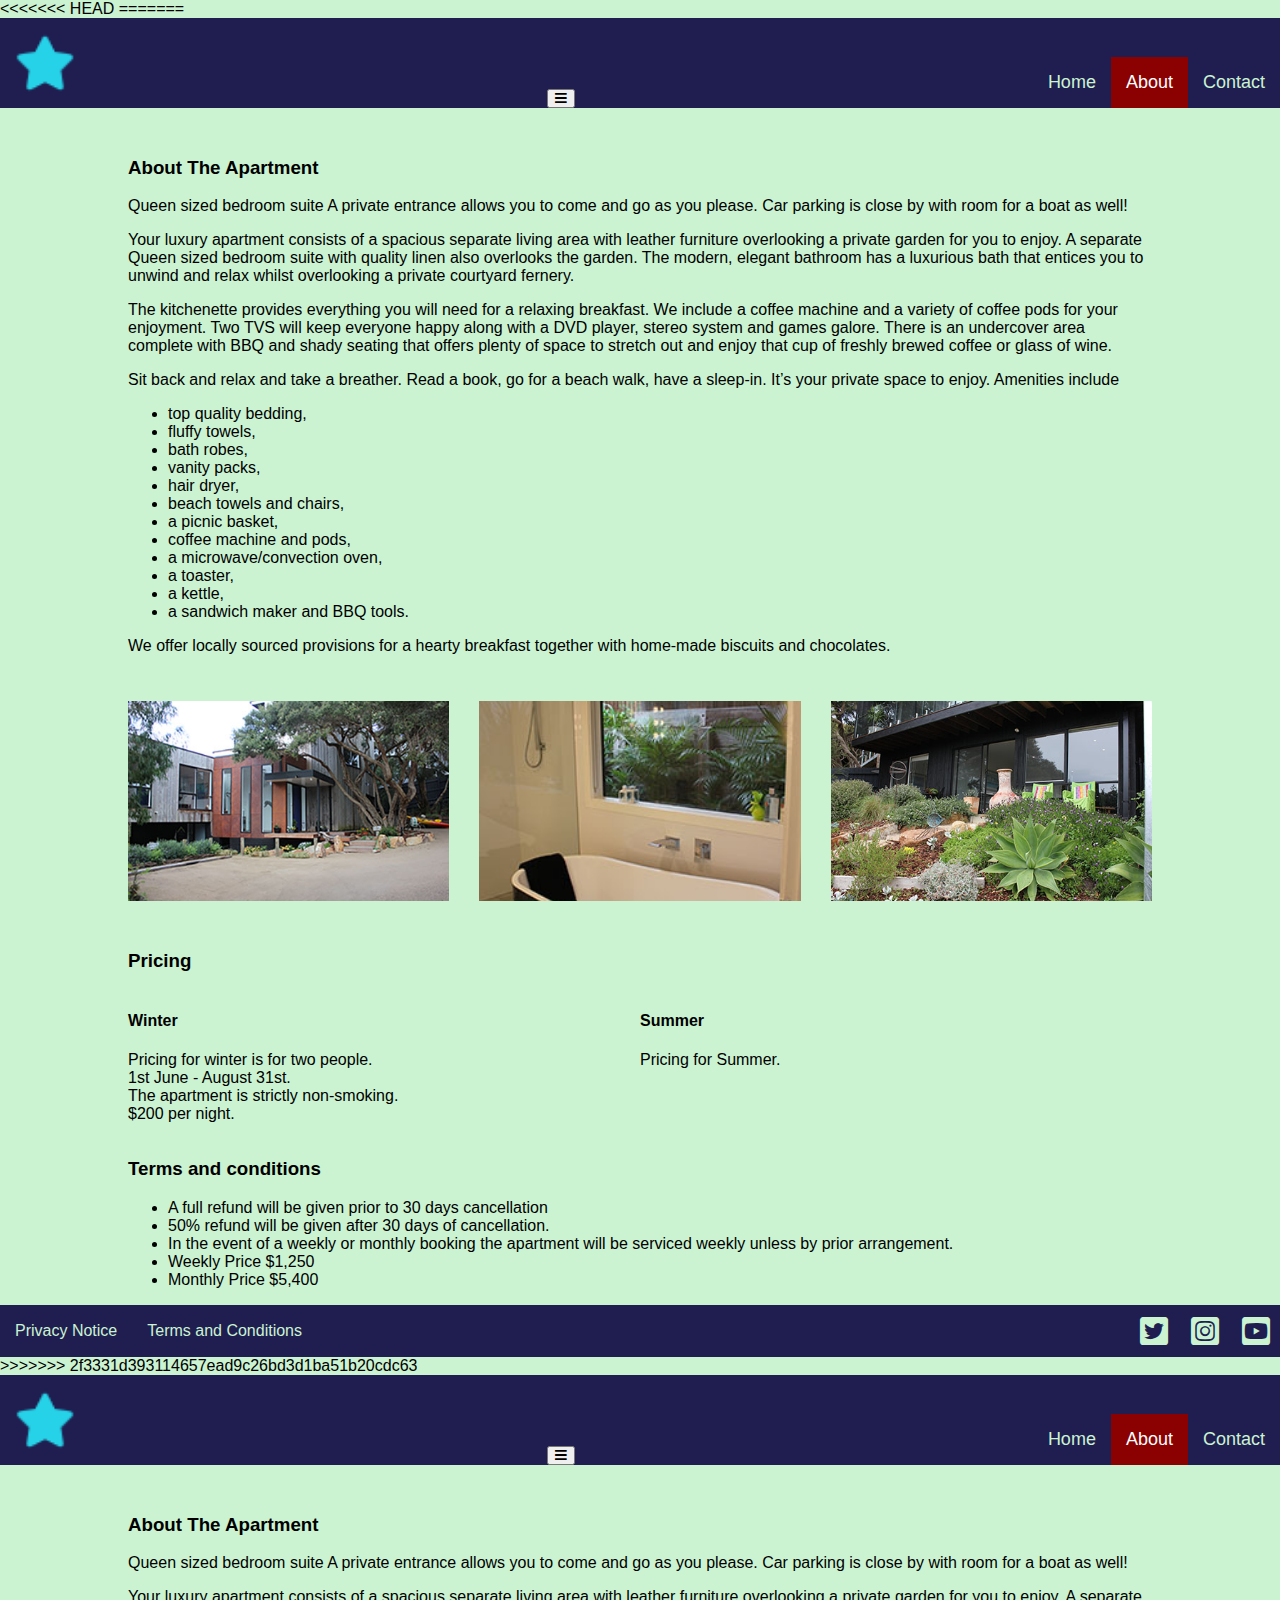
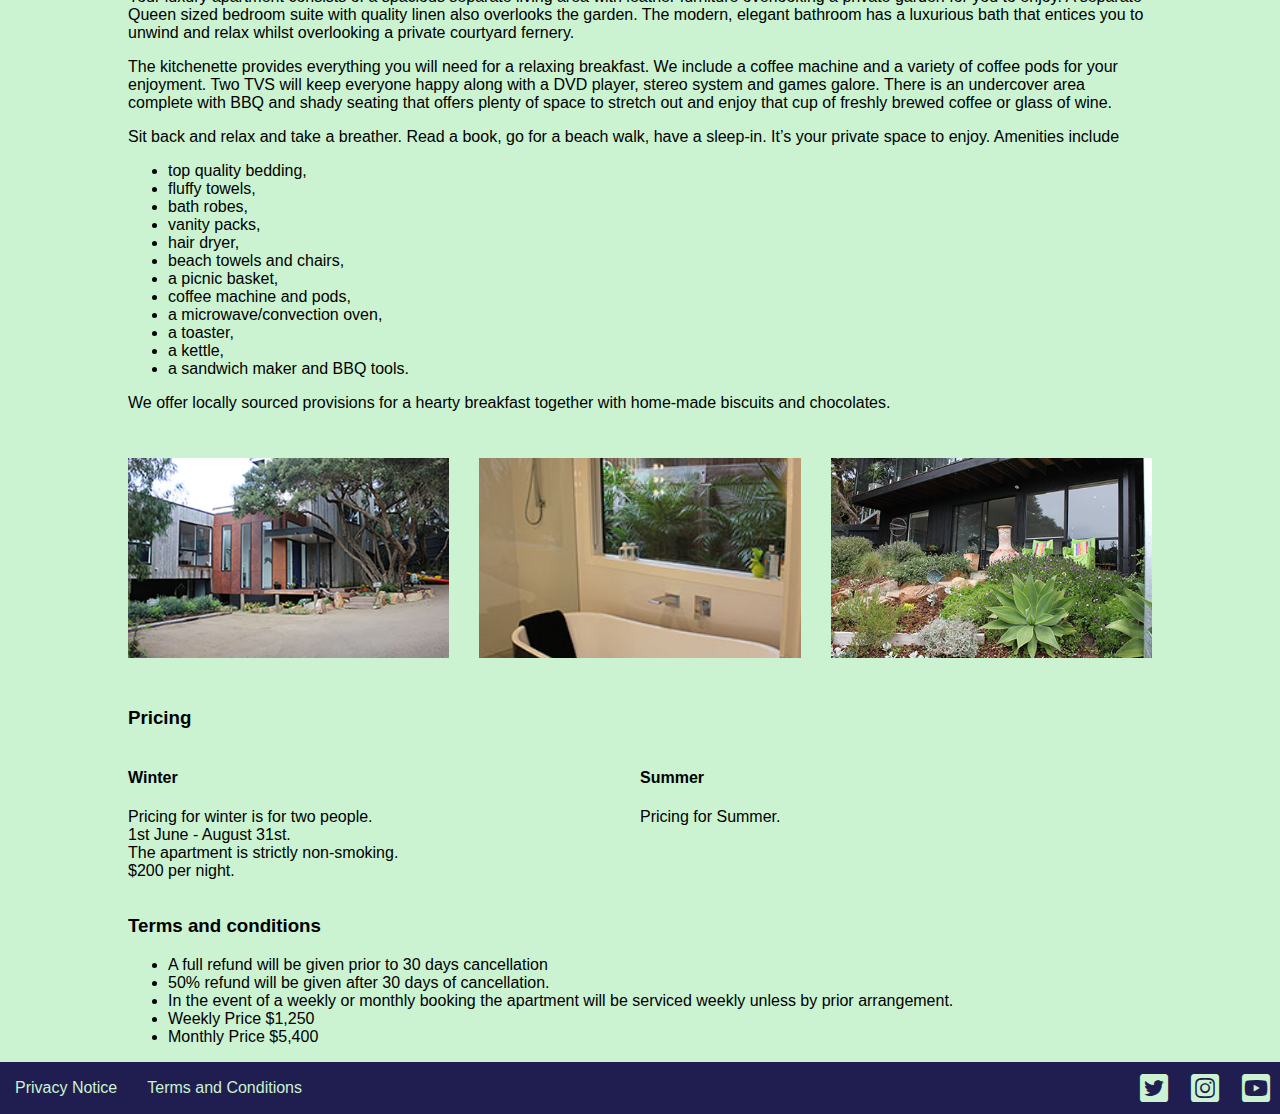
==== Testwebsite/about.html @ 52e6ed66 "Added Files" ====
<<<<<<< HEAD
=======

<!DOCTYPE html>
<html lang="en">
  <head>
    <title>About</title>
    <link rel="icon" href="star-solid.png">
    <link rel="stylesheet" href="styles.css">
    <link rel="stylesheet" href ="responsive.css">
    <link rel="stylesheet" href="https://cdnjs.cloudflare.com/ajax/libs/font-awesome/5.15.4/css/all.min.css" integrity="sha512-1ycn6IcaQQ40/MKBW2W4Rhis/DbILU74C1vSrLJxCq57o941Ym01SwNsOMqvEBFlcgUa6xLiPY/NS5R+E6ztJQ==" crossorigin="anonymous" referrerpolicy="no-referrer" />
    <meta name="viewport" content="width=device-width, initial-scale=1">
    <script src="script.js"></script>
  </head>
  <body>
    <header class="header">
      <a href="index.html">
        <img class="logo" src="images/star-solid.png">
      </a>
      <button type="button" class="nav-button">
        <i class="fas fa-bars"></i>
      </button>
      <nav class="navigation">
        <a href="index.html">Home</a>
        <a href="about.html"class="active">About</a>
        <a href="contact.html">Contact</a>
      </nav>
    </header>
    <main class="content">    
        <div class="container">
            <div class="about-apartment">
                <h3>About The Apartment</h3>
                <p>
                    Queen sized bedroom suite
                        A private entrance allows you to come and go as you please.
                        Car parking is close by with room for a boat as well!
                </p>
                    <p>
                        Your luxury apartment consists of a spacious separate living area with leather furniture overlooking a private garden for you to enjoy.
                        A separate Queen sized bedroom suite with quality linen also overlooks the garden. The modern, elegant bathroom has a luxurious bath that entices you to unwind and relax whilst overlooking a private courtyard fernery.
                    </p> 
                    The kitchenette provides everything you will need for a relaxing breakfast. We include a coffee machine and a variety of coffee pods for your enjoyment. Two TVS will keep everyone happy along with a DVD player, stereo system and games galore. 
                    There is an undercover area complete with BBQ and shady seating that offers plenty of space to stretch out and enjoy that cup of freshly brewed coffee or glass of wine.  
                
                 <p>Sit back and relax and take a breather. Read a book, go for a beach walk, have a sleep-in. It’s your private space to enjoy. 
                    Amenities include 
                    <ul>
                        <li>top quality bedding,</li>
                        <li>fluffy towels,</li>
                        <li>bath robes,</li>
                        <li>vanity packs,</li>
                        <li>hair dryer,</li>
                        <li>beach towels and chairs,</li>
                        <li>a picnic basket,</li>
                        <li>coffee machine and pods,</li>
                        <li>a microwave/convection oven,</li>
                        <li>a toaster,</li>
                        <li>a kettle,</li>
                        <li>a sandwich maker and BBQ tools.</li>
                    </ul>
                    We offer locally sourced provisions for a hearty breakfast together with home-made biscuits and chocolates.
                </p>
            </div>
            <div class="gallery">
              <img src="images/apartment_front.jpg">
              <img src="images/apartment_bath.jpg">
              <img src="images/apartment_garden.jpg">
            </div>
            <div class="pricing">
              <h3 class="section-heading">Pricing</h3>
              <div class="card">
                <h4>Winter</h4>
                <p>Pricing for winter is for two people.<br>
                  1st June - August 31st.<br>                                                                      
                  The apartment is strictly non-smoking.<br>
                  $200 per night.<br>
                  </p>
              </div>
              <div class='card'>
                <h4>Summer</h4>
                <p>Pricing for Summer.<br>
                </p>
              </div>
              <div class="terms">
                <h3> Terms and conditions</h3>
                <ul>
                  <li>A full refund will be given prior to 30 days cancellation</li>                                                                                                          
                  <li>50% refund will be given after 30 days of cancellation.</li>                                                                                                            
                  <li>In the event of a weekly or monthly booking the apartment will be serviced weekly unless by prior arrangement.</li>
                  <li>Weekly Price     $1,250</li> 
                  <li>Monthly Price $5,400</li>                                                                              
                </ul>
              </div>
            </div>
        </div>   
    </main>
    <footer class="footer">
      <nav class="footer-navigation">
        <a href="privacy.html">
          Privacy Notice
        </a>
        <a href="conditions.html">
          Terms and Conditions
        </a>
      </nav>
      <nav class="social">
        <a href="https://twitter.com/sorrento">
          <i class="fab fa-twitter-square"></i>
        </a>
        <a href="https://instagram.com/sorrento">
          <i class="fab fa-instagram-square"></i>
        </a>
        <a href="https://youtube.com/sorrento">
          <i class="fab fa-youtube-square"></i>
        </a>
      </nav>
    </footer>
  </body>
>>>>>>> 2f3331d393114657ead9c26bd3d1ba51b20cdc63
<!DOCTYPE html>
<html lang="en">
  <head>
    <title>About</title>
    <link rel="icon" href="star-solid.png">
    <link rel="stylesheet" href="styles.css">
    <link rel="stylesheet" href ="responsive.css">
    <link rel="stylesheet" href="https://cdnjs.cloudflare.com/ajax/libs/font-awesome/5.15.4/css/all.min.css" integrity="sha512-1ycn6IcaQQ40/MKBW2W4Rhis/DbILU74C1vSrLJxCq57o941Ym01SwNsOMqvEBFlcgUa6xLiPY/NS5R+E6ztJQ==" crossorigin="anonymous" referrerpolicy="no-referrer" />
    <meta name="viewport" content="width=device-width, initial-scale=1">
    <script src="script.js"></script>
  </head>
  <body>
    <header class="header">
      <a href="index.html">
        <img class="logo" src="images/star-solid.png">
      </a>
      <button type="button" class="nav-button">
        <i class="fas fa-bars"></i>
      </button>
      <nav class="navigation">
        <a href="index.html">Home</a>
        <a href="about.html"class="active">About</a>
        <a href="contact.html">Contact</a>
      </nav>
    </header>
    <main class="content">    
        <div class="container">
            <div class="about-apartment">
                <h3>About The Apartment</h3>
                <p>
                    Queen sized bedroom suite
                        A private entrance allows you to come and go as you please.
                        Car parking is close by with room for a boat as well!
                </p>
                    <p>
                        Your luxury apartment consists of a spacious separate living area with leather furniture overlooking a private garden for you to enjoy.
                        A separate Queen sized bedroom suite with quality linen also overlooks the garden. The modern, elegant bathroom has a luxurious bath that entices you to unwind and relax whilst overlooking a private courtyard fernery.
                    </p> 
                    The kitchenette provides everything you will need for a relaxing breakfast. We include a coffee machine and a variety of coffee pods for your enjoyment. Two TVS will keep everyone happy along with a DVD player, stereo system and games galore. 
                    There is an undercover area complete with BBQ and shady seating that offers plenty of space to stretch out and enjoy that cup of freshly brewed coffee or glass of wine.  
                
                 <p>Sit back and relax and take a breather. Read a book, go for a beach walk, have a sleep-in. It’s your private space to enjoy. 
                    Amenities include 
                    <ul>
                        <li>top quality bedding,</li>
                        <li>fluffy towels,</li>
                        <li>bath robes,</li>
                        <li>vanity packs,</li>
                        <li>hair dryer,</li>
                        <li>beach towels and chairs,</li>
                        <li>a picnic basket,</li>
                        <li>coffee machine and pods,</li>
                        <li>a microwave/convection oven,</li>
                        <li>a toaster,</li>
                        <li>a kettle,</li>
                        <li>a sandwich maker and BBQ tools.</li>
                    </ul>
                    We offer locally sourced provisions for a hearty breakfast together with home-made biscuits and chocolates.
                </p>
            </div>
            <div class="gallery">
              <img src="images/apartment_front.jpg">
              <img src="images/apartment_bath.jpg">
              <img src="images/apartment_garden.jpg">
            </div>
            <div class="pricing">
              <h3 class="section-heading">Pricing</h3>
              <div class="card">
                <h4>Winter</h4>
                <p>Pricing for winter is for two people.<br>
                  1st June - August 31st.<br>                                                                      
                  The apartment is strictly non-smoking.<br>
                  $200 per night.<br>
                  </p>
              </div>
              <div class='card'>
                <h4>Summer</h4>
                <p>Pricing for Summer.<br>
                </p>
              </div>
              <div class="terms">
                <h3> Terms and conditions</h3>
                <ul>
                  <li>A full refund will be given prior to 30 days cancellation</li>                                                                                                          
                  <li>50% refund will be given after 30 days of cancellation.</li>                                                                                                            
                  <li>In the event of a weekly or monthly booking the apartment will be serviced weekly unless by prior arrangement.</li>
                  <li>Weekly Price     $1,250</li> 
                  <li>Monthly Price $5,400</li>                                                                              
                </ul>
              </div>
            </div>
        </div>   
    </main>
    <footer class="footer">
      <nav class="footer-navigation">
        <a href="privacy.html">
          Privacy Notice
        </a>
        <a href="conditions.html">
          Terms and Conditions
        </a>
      </nav>
      <nav class="social">
        <a href="https://twitter.com/sorrento">
          <i class="fab fa-twitter-square"></i>
        </a>
        <a href="https://instagram.com/sorrento">
          <i class="fab fa-instagram-square"></i>
        </a>
        <a href="https://youtube.com/sorrento">
          <i class="fab fa-youtube-square"></i>
        </a>
      </nav>
    </footer>
  </body>
</html>
---- Testwebsite/styles.css ----
:root {
    /* CSS HEX */
  --independence: #525b76ff;
  --space-cadet: #201e50ff;
  --cadmium-orange: #f28f3bff;
  --lavender-blue: #b7c0eeff;
  --aero-blue: #cbf3d2ff;
<<<<<<< HEAD
=======
  --serif-font: 'PT Serif', serif;
  --sans-serif-font: 'Lato', sans-serif;
>>>>>>> 2f3331d393114657ead9c26bd3d1ba51b20cdc63
  }
   
  body {
    background-color: var(--aero-blue);
    margin:0;
    min-height: 100vh;
    display: grid;
    grid-template-rows: auto 1fr auto;
    font-family: Arial, Helvetica, sans-serif;
  }
   
  .header {
    background-color: var(--space-cadet);
    display: flex;
    flex-direction: row;
    justify-content: space-between;
    align-items: flex-end;
<<<<<<< HEAD
=======
    font-family: var(--sans-serif-font);
>>>>>>> 2f3331d393114657ead9c26bd3d1ba51b20cdc63
  }
  .navigation a {
    color: var(--aero-blue);
    padding: 15px;
    text-decoration: none;
    font-size: 18px;
  }
  .navigation a.active{
    color: white;
    background-color: darkred;
  }
  .navigation {
    display: flex;
    flex-direction: row;
    
  }
  .logo {
    width: 60px;
    padding: 15px;
  }
   
  .footer {
    background-color: var(--space-cadet);
    display: flex;
    flex-direction: row;
    justify-content: space-between;
    align-items: center;
  }
  .footer-navigation {
    display: flex;
    flex-direction: row;
  }
  .footer-navigation a {
    color: var(--aero-blue);
    padding: 15px;
    text-decoration: none;
  }
  .social {
    display:flex;
    flex-direction: row;
    min-width: 150px;
    justify-content: space-between; 
  }
.social a {
    color: var(--aero-blue);
    font-size: 32px;
    display: block;
    padding: 10px;
}
.front-banner {
    background-image: url(images/silvio-kundt-pOZGBVICxDc-unsplash.jpg);
    min-height: 50vh;
    background-size: cover;
    background-position: center;
    display:flex;
    flex-direction: column;
    align-items: center;
    justify-content: center;
}
.banner-content {
    display: flex;
    flex-direction: column;
    align-items: center;
    justify-content: center;
}

.banner-content h1 {
    color: var(--cadmium-orange);
}
.banner-content a {
    background-color: cadetblue;
    font-size: 20px;
    padding: 10px;
    border: 1px solid var(--independence);
    border-radius: 30px;
    min-width: 200px;
    display: block;
    text-align: center;
}
.container {
  max-width: 1024px;
  /* background-color: crimson; */
  margin-top: 30px;
  margin-left: auto;
  margin-right: auto;
  display: grid;
  grid-template-columns: 1fr 1fr;
  grid-gap: 30px;
}
.video {
  grid-column: span 2;
  aspect-ratio: 16/9 ;
  background-color: cyan;
}
.video iframe {
  width:  100%;
  height: 100%;
  display: block;
}
.card img {
  max-width: 100%;
}
.card button{
  background-color: var(--lavender-blue);
  border: solid 1px var(--independence);
  padding: 10px;
}
.map {
  grid-column: span 2;
  aspect-ratio: 16/9 ;

}
.map iframe {
  width: 100%;
  height: 100%;
}
.contact{
  grid-column: span 2;

}
.contact-form{
  max-width: 400px;
  margin: 30px auto;
  display:grid;
  grid-template-columns: 1fr 1fr;
  grid-column-gap: 30px;
  grid-row-gap: 15px
}
.contact-form label{
  display: block;
  grid-column: span 2;
 }
 .contact-form input{
   display: block;
   grid-column: span 2;
   border: 1px solid var(--aero-blue);
   font-size: 14px;
   padding:10px;
   border-radius: 4px;

 }
 .contact-form textarea{
   display: block;
   grid-column: span 2;
 }
 .date label{
   width: 100%;
 }
 .date input {
   width: 100%;
   display: block;
   box-sizing: border-box;
 }
 .buttons {
   grid-column: span 2;
   justify-content: space-between;
   display: flex;
 }
 .buttons button .button{
   font-size: 16px;
   padding: 10px;
   width: 14cha;
   border-radius: 4px;
   background-color: var(--space-cadet);
   color: white;
   border: 1px solid var(--independence);
 }
 .about-apartment {
   grid-column: span 2;
 }
 .getting-there{
   grid-column: span 2;
 }
 .phone {
   background-color: var(--space-cadet);
   color: white;
   text-decoration: none;
   display: inline-block;
   padding: 5px;
   border-radius: 4px;
 }
 .pricing{
   display: grid;
   grid-template-columns: 1fr 1fr;
   grid-column: span 2;
 }
 .section-heading{
   grid-column: span 2;
 }
 .terms {
   grid-column: span 2;
 }
 .gallery {
  display: grid;
  grid-template-columns: 1fr 1fr 1fr;
  grid-gap: 30px;
  grid-column: span 2;
}
.gallery img {
  width: 100%;
  object-fit: cover;
  height: 200px;
  object-position: center;
}
.navigation.open {
  max-height: 50vh;
<<<<<<< HEAD
=======
}

/* slideshow */

.slideshow{
  min-width: 100vw;

}
.slide > img {
  width: 100vw;
  height: 70vh;
  object-fit: cover;
  object-position: center;
=======
:root {
    /* CSS HEX */
  --independence: #525b76ff;
  --space-cadet: #201e50ff;
  --cadmium-orange: #f28f3bff;
  --lavender-blue: #b7c0eeff;
  --aero-blue: #cbf3d2ff;
  --serif-font: 'PT Serif', serif;
  --sans-serif-font: 'Lato', sans-serif;
  }
   
  body {
    background-color: var(--aero-blue);
    margin:0;
    min-height: 100vh;
    display: grid;
    grid-template-rows: auto 1fr auto;
    font-family: Arial, Helvetica, sans-serif;
  }
   
  .header {
    background-color: var(--space-cadet);
    display: flex;
    flex-direction: row;
    justify-content: space-between;
    align-items: flex-end;
    font-family: var(--sans-serif-font);
  }
  .navigation a {
    color: var(--aero-blue);
    padding: 15px;
    text-decoration: none;
    font-size: 18px;
  }
  .navigation a.active{
    color: white;
    background-color: darkred;
  }
  .navigation {
    display: flex;
    flex-direction: row;
    
  }
  .logo {
    width: 60px;
    padding: 15px;
  }
   
  .footer {
    background-color: var(--space-cadet);
    display: flex;
    flex-direction: row;
    justify-content: space-between;
    align-items: center;
  }
  .footer-navigation {
    display: flex;
    flex-direction: row;
  }
  .footer-navigation a {
    color: var(--aero-blue);
    padding: 15px;
    text-decoration: none;
  }
  .social {
    display:flex;
    flex-direction: row;
    min-width: 150px;
    justify-content: space-between; 
  }
.social a {
    color: var(--aero-blue);
    font-size: 32px;
    display: block;
    padding: 10px;
}
.front-banner {
    background-image: url(images/silvio-kundt-pOZGBVICxDc-unsplash.jpg);
    min-height: 50vh;
    background-size: cover;
    background-position: center;
    display:flex;
    flex-direction: column;
    align-items: center;
    justify-content: center;
}
.banner-content {
    display: flex;
    flex-direction: column;
    align-items: center;
    justify-content: center;
}

.banner-content h1 {
    color: var(--cadmium-orange);
}
.banner-content a {
    background-color: cadetblue;
    font-size: 20px;
    padding: 10px;
    border: 1px solid var(--independence);
    border-radius: 30px;
    min-width: 200px;
    display: block;
    text-align: center;
}
.container {
  max-width: 1024px;
  /* background-color: crimson; */
  margin-top: 30px;
  margin-left: auto;
  margin-right: auto;
  display: grid;
  grid-template-columns: 1fr 1fr;
  grid-gap: 30px;
}
.video {
  grid-column: span 2;
  aspect-ratio: 16/9 ;
  background-color: cyan;
}
.video iframe {
  width:  100%;
  height: 100%;
  display: block;
}
.card img {
  max-width: 100%;
}
.card button{
  background-color: var(--lavender-blue);
  border: solid 1px var(--independence);
  padding: 10px;
}
.map {
  grid-column: span 2;
  aspect-ratio: 16/9 ;

}
.map iframe {
  width: 100%;
  height: 100%;
}
.contact{
  grid-column: span 2;

}
.contact-form{
  max-width: 400px;
  margin: 30px auto;
  display:grid;
  grid-template-columns: 1fr 1fr;
  grid-column-gap: 30px;
  grid-row-gap: 15px
}
.contact-form label{
  display: block;
  grid-column: span 2;
 }
 .contact-form input{
   display: block;
   grid-column: span 2;
   border: 1px solid var(--aero-blue);
   font-size: 14px;
   padding:10px;
   border-radius: 4px;

 }
 .contact-form textarea{
   display: block;
   grid-column: span 2;
 }
 .date label{
   width: 100%;
 }
 .date input {
   width: 100%;
   display: block;
   box-sizing: border-box;
 }
 .buttons {
   grid-column: span 2;
   justify-content: space-between;
   display: flex;
 }
 .buttons button .button{
   font-size: 16px;
   padding: 10px;
   width: 14cha;
   border-radius: 4px;
   background-color: var(--space-cadet);
   color: white;
   border: 1px solid var(--independence);
 }
 .about-apartment {
   grid-column: span 2;
 }
 .getting-there{
   grid-column: span 2;
 }
 .phone {
   background-color: var(--space-cadet);
   color: white;
   text-decoration: none;
   display: inline-block;
   padding: 5px;
   border-radius: 4px;
 }
 .pricing{
   display: grid;
   grid-template-columns: 1fr 1fr;
   grid-column: span 2;
 }
 .section-heading{
   grid-column: span 2;
 }
 .terms {
   grid-column: span 2;
 }
 .gallery {
  display: grid;
  grid-template-columns: 1fr 1fr 1fr;
  grid-gap: 30px;
  grid-column: span 2;
}
.gallery img {
  width: 100%;
  object-fit: cover;
  height: 200px;
  object-position: center;
}
.navigation.open {
  max-height: 50vh;
}

/* slideshow */

.slideshow{
  min-width: 100vw;

}
.slide > img {
  width: 100vw;
  height: 70vh;
  object-fit: cover;
  object-position: center;
>>>>>>> 2f3331d393114657ead9c26bd3d1ba51b20cdc63
}
---- Testwebsite/responsive.css ----
@media screen and (max-width: 480px){
    .header{
        flex-direction: column;
        align-items: center;
    }
    .navigation {
        flex-direction: column;
        min-width: 100%;
        max-height: 0;
        overflow: hidden;
    }
    .navigation a {
        min-width: 100%;
        border-top: 1px solid var(--aero-blue);
    }
<<<<<<< HEAD
=======
    .navigation.open {
        max-height: 50vh;
      }
      .nav-button {
        display: block;
      }
>>>>>>> 2f3331d393114657ead9c26bd3d1ba51b20cdc63
    .front-banner{
        min-height: auto;
        aspect-ratio: 1/1;
    }
    .banner-content h1{
        font-size: 22px;
    }
    .banner-content a {
        font-size: 16px;
        width: 0 10px;
    }
    .container {
        grid-template-columns: 1fr ;
        padding: 0 10px;
    }
    .video {
        grid-column: span 1;
    }
    /* Footer */
    footer {
        flex-direction: column-reverse;
        padding: 30px;
    }
    /* About page overide */
    .gallery {
        grid-template-columns: 1fr;
        grid-column: span 1;
    }
    .gallery img {
        height: auto;
        aspect-ratio: 3/2;
        grid-gap: 15px;
    }
    .pricing {
        grid-template-columns: 1fr;
        grid-column: span 1;
    }
    .terms {
        grid-column: span 1;
    }
    .section-heading {
        grid-column: span 1 ;
    }
    /* contact page */
    .map {
        grid-column: span 1;
        aspect-ratio: 1/1;
    }
    .getting-there {
        grid-column: span 1;
    }
    .contact {
        grid-column: span 1;
    }
    .contact-form{
        max-width: 100%;
        grid-template-columns: 1fr;
        padding: 0 10px;
    }
    .contact-form label, .contact-form input, .contact-form textarea {
        grid-column: span 1;
    }
    .contact-form .buttons{
        grid-column: span 1;
    }
<<<<<<< HEAD
}
=======
    /* Slideshow */

    .slide img {
        height: 50vh;
    }
}

=======
@media screen and (max-width: 480px){
    .header{
        flex-direction: column;
        align-items: center;
    }
    .navigation {
        flex-direction: column;
        min-width: 100%;
        max-height: 0;
        overflow: hidden;
    }
    .navigation a {
        min-width: 100%;
        border-top: 1px solid var(--aero-blue);
    }
    .navigation.open {
        max-height: 50vh;
      }
      .nav-button {
        display: block;
      }
    .front-banner{
        min-height: auto;
        aspect-ratio: 1/1;
    }
    .banner-content h1{
        font-size: 22px;
    }
    .banner-content a {
        font-size: 16px;
        width: 0 10px;
    }
    .container {
        grid-template-columns: 1fr ;
        padding: 0 10px;
    }
    .video {
        grid-column: span 1;
    }
    /* Footer */
    footer {
        flex-direction: column-reverse;
        padding: 30px;
    }
    /* About page overide */
    .gallery {
        grid-template-columns: 1fr;
        grid-column: span 1;
    }
    .gallery img {
        height: auto;
        aspect-ratio: 3/2;
        grid-gap: 15px;
    }
    .pricing {
        grid-template-columns: 1fr;
        grid-column: span 1;
    }
    .terms {
        grid-column: span 1;
    }
    .section-heading {
        grid-column: span 1 ;
    }
    /* contact page */
    .map {
        grid-column: span 1;
        aspect-ratio: 1/1;
    }
    .getting-there {
        grid-column: span 1;
    }
    .contact {
        grid-column: span 1;
    }
    .contact-form{
        max-width: 100%;
        grid-template-columns: 1fr;
        padding: 0 10px;
    }
    .contact-form label, .contact-form input, .contact-form textarea {
        grid-column: span 1;
    }
    .contact-form .buttons{
        grid-column: span 1;
    }
    /* Slideshow */

    .slide img {
        height: 50vh;
    }
}
>>>>>>> 2f3331d393114657ead9c26bd3d1ba51b20cdc63
---- Testwebsite/styles.css ----
:root {
    /* CSS HEX */
  --independence: #525b76ff;
  --space-cadet: #201e50ff;
  --cadmium-orange: #f28f3bff;
  --lavender-blue: #b7c0eeff;
  --aero-blue: #cbf3d2ff;
<<<<<<< HEAD
=======
  --serif-font: 'PT Serif', serif;
  --sans-serif-font: 'Lato', sans-serif;
>>>>>>> 2f3331d393114657ead9c26bd3d1ba51b20cdc63
  }
   
  body {
    background-color: var(--aero-blue);
    margin:0;
    min-height: 100vh;
    display: grid;
    grid-template-rows: auto 1fr auto;
    font-family: Arial, Helvetica, sans-serif;
  }
   
  .header {
    background-color: var(--space-cadet);
    display: flex;
    flex-direction: row;
    justify-content: space-between;
    align-items: flex-end;
<<<<<<< HEAD
=======
    font-family: var(--sans-serif-font);
>>>>>>> 2f3331d393114657ead9c26bd3d1ba51b20cdc63
  }
  .navigation a {
    color: var(--aero-blue);
    padding: 15px;
    text-decoration: none;
    font-size: 18px;
  }
  .navigation a.active{
    color: white;
    background-color: darkred;
  }
  .navigation {
    display: flex;
    flex-direction: row;
    
  }
  .logo {
    width: 60px;
    padding: 15px;
  }
   
  .footer {
    background-color: var(--space-cadet);
    display: flex;
    flex-direction: row;
    justify-content: space-between;
    align-items: center;
  }
  .footer-navigation {
    display: flex;
    flex-direction: row;
  }
  .footer-navigation a {
    color: var(--aero-blue);
    padding: 15px;
    text-decoration: none;
  }
  .social {
    display:flex;
    flex-direction: row;
    min-width: 150px;
    justify-content: space-between; 
  }
.social a {
    color: var(--aero-blue);
    font-size: 32px;
    display: block;
    padding: 10px;
}
.front-banner {
    background-image: url(images/silvio-kundt-pOZGBVICxDc-unsplash.jpg);
    min-height: 50vh;
    background-size: cover;
    background-position: center;
    display:flex;
    flex-direction: column;
    align-items: center;
    justify-content: center;
}
.banner-content {
    display: flex;
    flex-direction: column;
    align-items: center;
    justify-content: center;
}

.banner-content h1 {
    color: var(--cadmium-orange);
}
.banner-content a {
    background-color: cadetblue;
    font-size: 20px;
    padding: 10px;
    border: 1px solid var(--independence);
    border-radius: 30px;
    min-width: 200px;
    display: block;
    text-align: center;
}
.container {
  max-width: 1024px;
  /* background-color: crimson; */
  margin-top: 30px;
  margin-left: auto;
  margin-right: auto;
  display: grid;
  grid-template-columns: 1fr 1fr;
  grid-gap: 30px;
}
.video {
  grid-column: span 2;
  aspect-ratio: 16/9 ;
  background-color: cyan;
}
.video iframe {
  width:  100%;
  height: 100%;
  display: block;
}
.card img {
  max-width: 100%;
}
.card button{
  background-color: var(--lavender-blue);
  border: solid 1px var(--independence);
  padding: 10px;
}
.map {
  grid-column: span 2;
  aspect-ratio: 16/9 ;

}
.map iframe {
  width: 100%;
  height: 100%;
}
.contact{
  grid-column: span 2;

}
.contact-form{
  max-width: 400px;
  margin: 30px auto;
  display:grid;
  grid-template-columns: 1fr 1fr;
  grid-column-gap: 30px;
  grid-row-gap: 15px
}
.contact-form label{
  display: block;
  grid-column: span 2;
 }
 .contact-form input{
   display: block;
   grid-column: span 2;
   border: 1px solid var(--aero-blue);
   font-size: 14px;
   padding:10px;
   border-radius: 4px;

 }
 .contact-form textarea{
   display: block;
   grid-column: span 2;
 }
 .date label{
   width: 100%;
 }
 .date input {
   width: 100%;
   display: block;
   box-sizing: border-box;
 }
 .buttons {
   grid-column: span 2;
   justify-content: space-between;
   display: flex;
 }
 .buttons button .button{
   font-size: 16px;
   padding: 10px;
   width: 14cha;
   border-radius: 4px;
   background-color: var(--space-cadet);
   color: white;
   border: 1px solid var(--independence);
 }
 .about-apartment {
   grid-column: span 2;
 }
 .getting-there{
   grid-column: span 2;
 }
 .phone {
   background-color: var(--space-cadet);
   color: white;
   text-decoration: none;
   display: inline-block;
   padding: 5px;
   border-radius: 4px;
 }
 .pricing{
   display: grid;
   grid-template-columns: 1fr 1fr;
   grid-column: span 2;
 }
 .section-heading{
   grid-column: span 2;
 }
 .terms {
   grid-column: span 2;
 }
 .gallery {
  display: grid;
  grid-template-columns: 1fr 1fr 1fr;
  grid-gap: 30px;
  grid-column: span 2;
}
.gallery img {
  width: 100%;
  object-fit: cover;
  height: 200px;
  object-position: center;
}
.navigation.open {
  max-height: 50vh;
<<<<<<< HEAD
=======
}

/* slideshow */

.slideshow{
  min-width: 100vw;

}
.slide > img {
  width: 100vw;
  height: 70vh;
  object-fit: cover;
  object-position: center;
=======
:root {
    /* CSS HEX */
  --independence: #525b76ff;
  --space-cadet: #201e50ff;
  --cadmium-orange: #f28f3bff;
  --lavender-blue: #b7c0eeff;
  --aero-blue: #cbf3d2ff;
  --serif-font: 'PT Serif', serif;
  --sans-serif-font: 'Lato', sans-serif;
  }
   
  body {
    background-color: var(--aero-blue);
    margin:0;
    min-height: 100vh;
    display: grid;
    grid-template-rows: auto 1fr auto;
    font-family: Arial, Helvetica, sans-serif;
  }
   
  .header {
    background-color: var(--space-cadet);
    display: flex;
    flex-direction: row;
    justify-content: space-between;
    align-items: flex-end;
    font-family: var(--sans-serif-font);
  }
  .navigation a {
    color: var(--aero-blue);
    padding: 15px;
    text-decoration: none;
    font-size: 18px;
  }
  .navigation a.active{
    color: white;
    background-color: darkred;
  }
  .navigation {
    display: flex;
    flex-direction: row;
    
  }
  .logo {
    width: 60px;
    padding: 15px;
  }
   
  .footer {
    background-color: var(--space-cadet);
    display: flex;
    flex-direction: row;
    justify-content: space-between;
    align-items: center;
  }
  .footer-navigation {
    display: flex;
    flex-direction: row;
  }
  .footer-navigation a {
    color: var(--aero-blue);
    padding: 15px;
    text-decoration: none;
  }
  .social {
    display:flex;
    flex-direction: row;
    min-width: 150px;
    justify-content: space-between; 
  }
.social a {
    color: var(--aero-blue);
    font-size: 32px;
    display: block;
    padding: 10px;
}
.front-banner {
    background-image: url(images/silvio-kundt-pOZGBVICxDc-unsplash.jpg);
    min-height: 50vh;
    background-size: cover;
    background-position: center;
    display:flex;
    flex-direction: column;
    align-items: center;
    justify-content: center;
}
.banner-content {
    display: flex;
    flex-direction: column;
    align-items: center;
    justify-content: center;
}

.banner-content h1 {
    color: var(--cadmium-orange);
}
.banner-content a {
    background-color: cadetblue;
    font-size: 20px;
    padding: 10px;
    border: 1px solid var(--independence);
    border-radius: 30px;
    min-width: 200px;
    display: block;
    text-align: center;
}
.container {
  max-width: 1024px;
  /* background-color: crimson; */
  margin-top: 30px;
  margin-left: auto;
  margin-right: auto;
  display: grid;
  grid-template-columns: 1fr 1fr;
  grid-gap: 30px;
}
.video {
  grid-column: span 2;
  aspect-ratio: 16/9 ;
  background-color: cyan;
}
.video iframe {
  width:  100%;
  height: 100%;
  display: block;
}
.card img {
  max-width: 100%;
}
.card button{
  background-color: var(--lavender-blue);
  border: solid 1px var(--independence);
  padding: 10px;
}
.map {
  grid-column: span 2;
  aspect-ratio: 16/9 ;

}
.map iframe {
  width: 100%;
  height: 100%;
}
.contact{
  grid-column: span 2;

}
.contact-form{
  max-width: 400px;
  margin: 30px auto;
  display:grid;
  grid-template-columns: 1fr 1fr;
  grid-column-gap: 30px;
  grid-row-gap: 15px
}
.contact-form label{
  display: block;
  grid-column: span 2;
 }
 .contact-form input{
   display: block;
   grid-column: span 2;
   border: 1px solid var(--aero-blue);
   font-size: 14px;
   padding:10px;
   border-radius: 4px;

 }
 .contact-form textarea{
   display: block;
   grid-column: span 2;
 }
 .date label{
   width: 100%;
 }
 .date input {
   width: 100%;
   display: block;
   box-sizing: border-box;
 }
 .buttons {
   grid-column: span 2;
   justify-content: space-between;
   display: flex;
 }
 .buttons button .button{
   font-size: 16px;
   padding: 10px;
   width: 14cha;
   border-radius: 4px;
   background-color: var(--space-cadet);
   color: white;
   border: 1px solid var(--independence);
 }
 .about-apartment {
   grid-column: span 2;
 }
 .getting-there{
   grid-column: span 2;
 }
 .phone {
   background-color: var(--space-cadet);
   color: white;
   text-decoration: none;
   display: inline-block;
   padding: 5px;
   border-radius: 4px;
 }
 .pricing{
   display: grid;
   grid-template-columns: 1fr 1fr;
   grid-column: span 2;
 }
 .section-heading{
   grid-column: span 2;
 }
 .terms {
   grid-column: span 2;
 }
 .gallery {
  display: grid;
  grid-template-columns: 1fr 1fr 1fr;
  grid-gap: 30px;
  grid-column: span 2;
}
.gallery img {
  width: 100%;
  object-fit: cover;
  height: 200px;
  object-position: center;
}
.navigation.open {
  max-height: 50vh;
}

/* slideshow */

.slideshow{
  min-width: 100vw;

}
.slide > img {
  width: 100vw;
  height: 70vh;
  object-fit: cover;
  object-position: center;
>>>>>>> 2f3331d393114657ead9c26bd3d1ba51b20cdc63
}
---- Testwebsite/responsive.css ----
@media screen and (max-width: 480px){
    .header{
        flex-direction: column;
        align-items: center;
    }
    .navigation {
        flex-direction: column;
        min-width: 100%;
        max-height: 0;
        overflow: hidden;
    }
    .navigation a {
        min-width: 100%;
        border-top: 1px solid var(--aero-blue);
    }
<<<<<<< HEAD
=======
    .navigation.open {
        max-height: 50vh;
      }
      .nav-button {
        display: block;
      }
>>>>>>> 2f3331d393114657ead9c26bd3d1ba51b20cdc63
    .front-banner{
        min-height: auto;
        aspect-ratio: 1/1;
    }
    .banner-content h1{
        font-size: 22px;
    }
    .banner-content a {
        font-size: 16px;
        width: 0 10px;
    }
    .container {
        grid-template-columns: 1fr ;
        padding: 0 10px;
    }
    .video {
        grid-column: span 1;
    }
    /* Footer */
    footer {
        flex-direction: column-reverse;
        padding: 30px;
    }
    /* About page overide */
    .gallery {
        grid-template-columns: 1fr;
        grid-column: span 1;
    }
    .gallery img {
        height: auto;
        aspect-ratio: 3/2;
        grid-gap: 15px;
    }
    .pricing {
        grid-template-columns: 1fr;
        grid-column: span 1;
    }
    .terms {
        grid-column: span 1;
    }
    .section-heading {
        grid-column: span 1 ;
    }
    /* contact page */
    .map {
        grid-column: span 1;
        aspect-ratio: 1/1;
    }
    .getting-there {
        grid-column: span 1;
    }
    .contact {
        grid-column: span 1;
    }
    .contact-form{
        max-width: 100%;
        grid-template-columns: 1fr;
        padding: 0 10px;
    }
    .contact-form label, .contact-form input, .contact-form textarea {
        grid-column: span 1;
    }
    .contact-form .buttons{
        grid-column: span 1;
    }
<<<<<<< HEAD
}
=======
    /* Slideshow */

    .slide img {
        height: 50vh;
    }
}

=======
@media screen and (max-width: 480px){
    .header{
        flex-direction: column;
        align-items: center;
    }
    .navigation {
        flex-direction: column;
        min-width: 100%;
        max-height: 0;
        overflow: hidden;
    }
    .navigation a {
        min-width: 100%;
        border-top: 1px solid var(--aero-blue);
    }
    .navigation.open {
        max-height: 50vh;
      }
      .nav-button {
        display: block;
      }
    .front-banner{
        min-height: auto;
        aspect-ratio: 1/1;
    }
    .banner-content h1{
        font-size: 22px;
    }
    .banner-content a {
        font-size: 16px;
        width: 0 10px;
    }
    .container {
        grid-template-columns: 1fr ;
        padding: 0 10px;
    }
    .video {
        grid-column: span 1;
    }
    /* Footer */
    footer {
        flex-direction: column-reverse;
        padding: 30px;
    }
    /* About page overide */
    .gallery {
        grid-template-columns: 1fr;
        grid-column: span 1;
    }
    .gallery img {
        height: auto;
        aspect-ratio: 3/2;
        grid-gap: 15px;
    }
    .pricing {
        grid-template-columns: 1fr;
        grid-column: span 1;
    }
    .terms {
        grid-column: span 1;
    }
    .section-heading {
        grid-column: span 1 ;
    }
    /* contact page */
    .map {
        grid-column: span 1;
        aspect-ratio: 1/1;
    }
    .getting-there {
        grid-column: span 1;
    }
    .contact {
        grid-column: span 1;
    }
    .contact-form{
        max-width: 100%;
        grid-template-columns: 1fr;
        padding: 0 10px;
    }
    .contact-form label, .contact-form input, .contact-form textarea {
        grid-column: span 1;
    }
    .contact-form .buttons{
        grid-column: span 1;
    }
    /* Slideshow */

    .slide img {
        height: 50vh;
    }
}
>>>>>>> 2f3331d393114657ead9c26bd3d1ba51b20cdc63
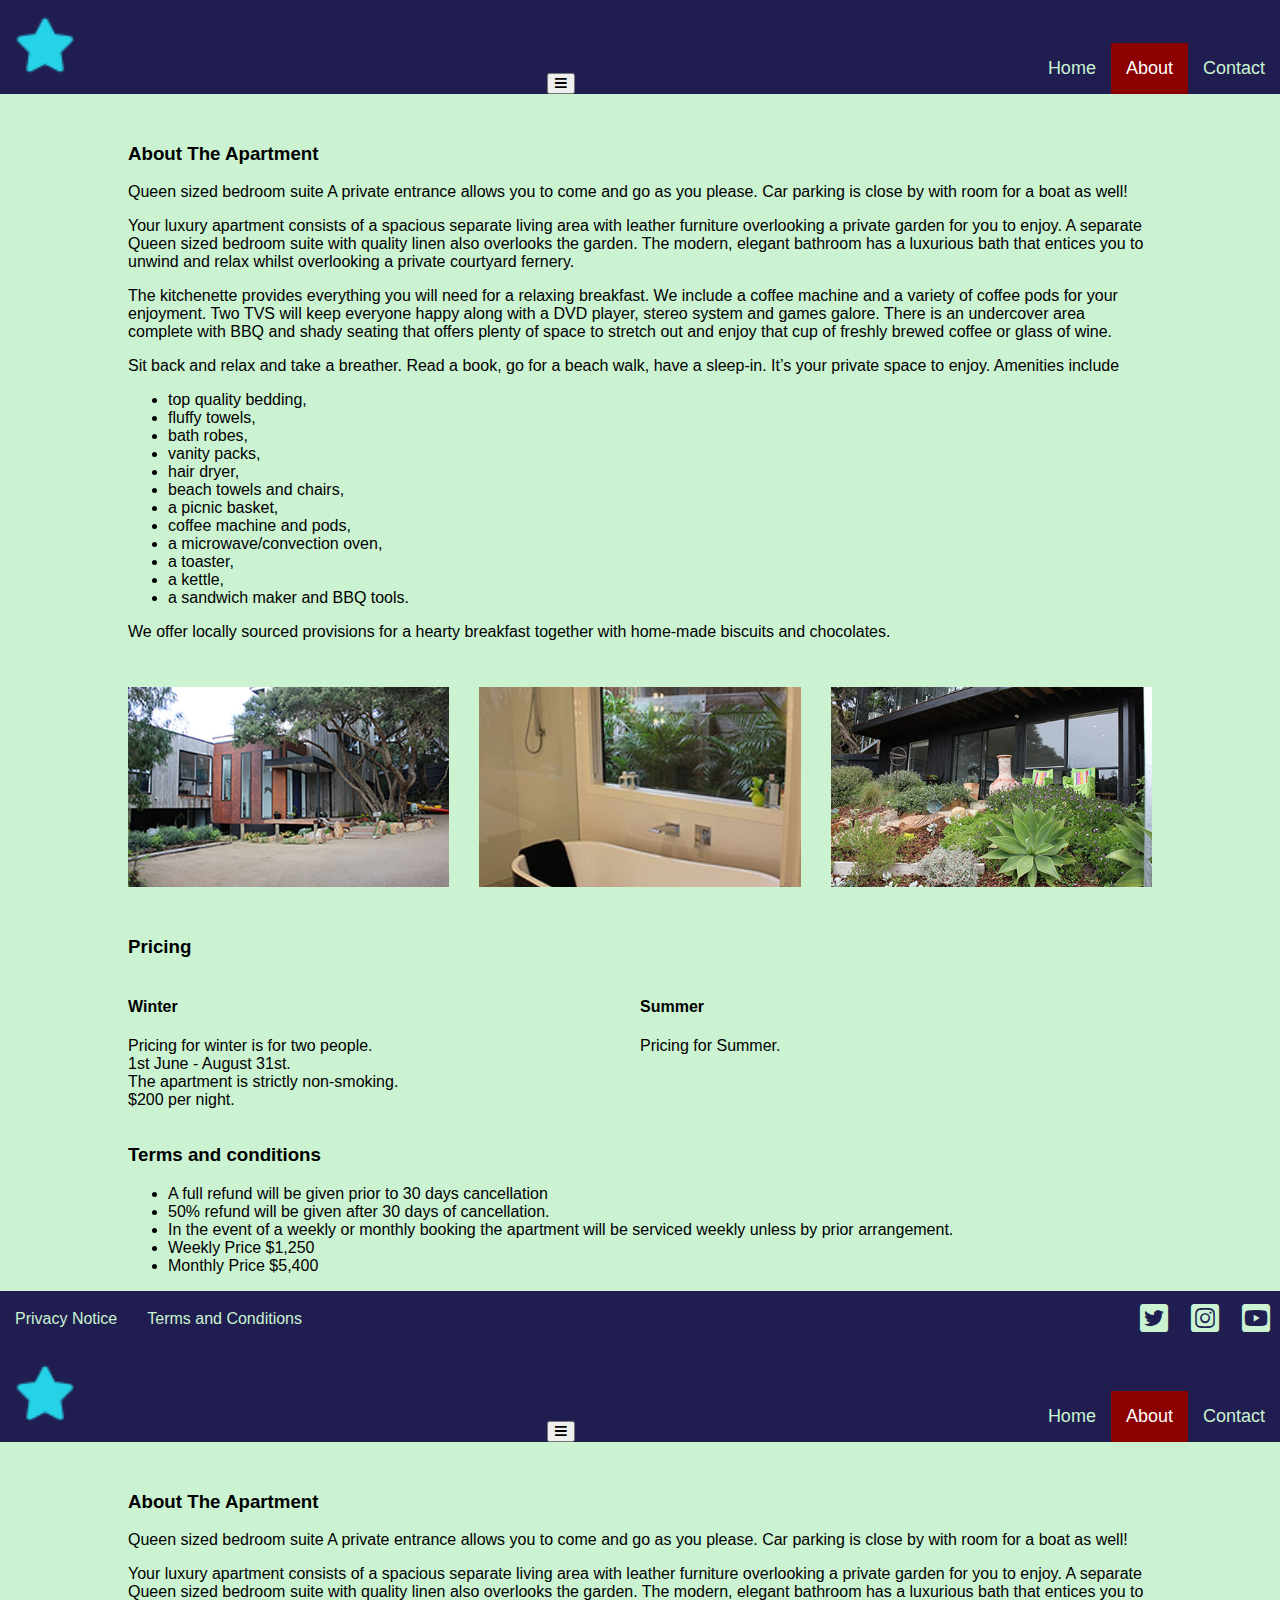
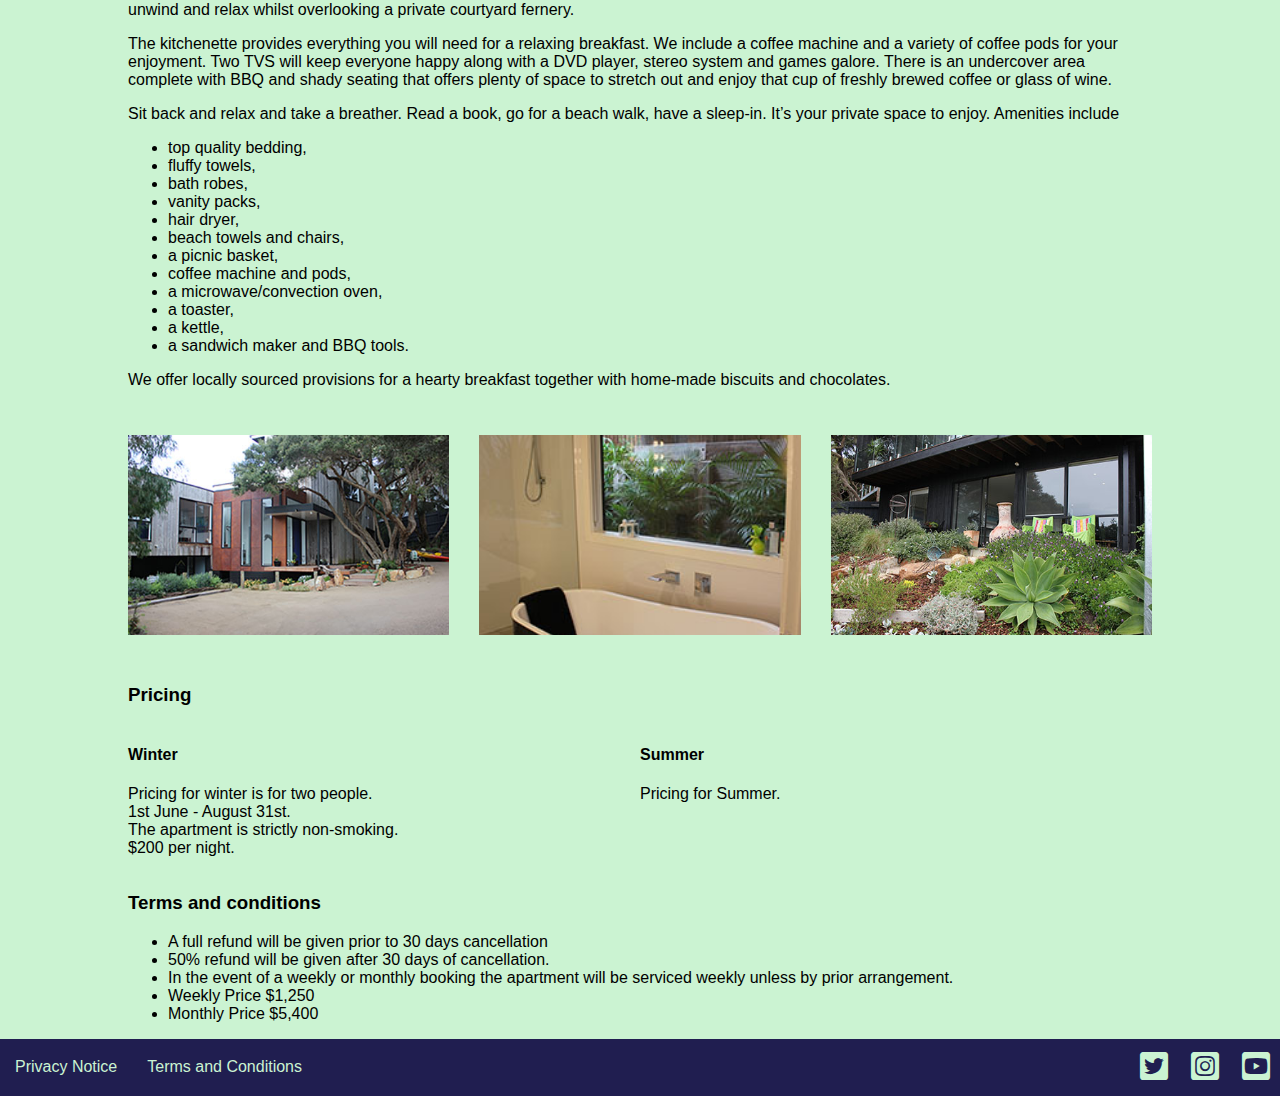
==== commit 38ca8331: "enter" ====
--- a/Testwebsite/about.html
+++ b/Testwebsite/about.html
@@ -1,6 +1,3 @@
-<<<<<<< HEAD
-=======
-
 <!DOCTYPE html>
 <html lang="en">
   <head>
@@ -116,7 +113,6 @@
       </nav>
     </footer>
   </body>
->>>>>>> 2f3331d393114657ead9c26bd3d1ba51b20cdc63
 <!DOCTYPE html>
 <html lang="en">
   <head>
--- a/Testwebsite/styles.css
+++ b/Testwebsite/styles.css
@@ -1,503 +1,275 @@
-:root {
-    /* CSS HEX */
-  --independence: #525b76ff;
-  --space-cadet: #201e50ff;
-  --cadmium-orange: #f28f3bff;
-  --lavender-blue: #b7c0eeff;
-  --aero-blue: #cbf3d2ff;
-<<<<<<< HEAD
-=======
-  --serif-font: 'PT Serif', serif;
-  --sans-serif-font: 'Lato', sans-serif;
->>>>>>> 2f3331d393114657ead9c26bd3d1ba51b20cdc63
-  }
-   
-  body {
-    background-color: var(--aero-blue);
-    margin:0;
-    min-height: 100vh;
-    display: grid;
-    grid-template-rows: auto 1fr auto;
-    font-family: Arial, Helvetica, sans-serif;
-  }
-   
-  .header {
-    background-color: var(--space-cadet);
-    display: flex;
-    flex-direction: row;
-    justify-content: space-between;
-    align-items: flex-end;
-<<<<<<< HEAD
-=======
-    font-family: var(--sans-serif-font);
->>>>>>> 2f3331d393114657ead9c26bd3d1ba51b20cdc63
-  }
-  .navigation a {
-    color: var(--aero-blue);
-    padding: 15px;
-    text-decoration: none;
-    font-size: 18px;
-  }
-  .navigation a.active{
-    color: white;
-    background-color: darkred;
-  }
-  .navigation {
-    display: flex;
-    flex-direction: row;
-    
-  }
-  .logo {
-    width: 60px;
-    padding: 15px;
-  }
-   
-  .footer {
-    background-color: var(--space-cadet);
-    display: flex;
-    flex-direction: row;
-    justify-content: space-between;
-    align-items: center;
-  }
-  .footer-navigation {
-    display: flex;
-    flex-direction: row;
-  }
-  .footer-navigation a {
-    color: var(--aero-blue);
-    padding: 15px;
-    text-decoration: none;
-  }
-  .social {
-    display:flex;
-    flex-direction: row;
-    min-width: 150px;
-    justify-content: space-between; 
-  }
-.social a {
-    color: var(--aero-blue);
-    font-size: 32px;
-    display: block;
-    padding: 10px;
-}
-.front-banner {
-    background-image: url(images/silvio-kundt-pOZGBVICxDc-unsplash.jpg);
-    min-height: 50vh;
-    background-size: cover;
-    background-position: center;
-    display:flex;
-    flex-direction: column;
-    align-items: center;
-    justify-content: center;
-}
-.banner-content {
-    display: flex;
-    flex-direction: column;
-    align-items: center;
-    justify-content: center;
-}
-
-.banner-content h1 {
-    color: var(--cadmium-orange);
-}
-.banner-content a {
-    background-color: cadetblue;
-    font-size: 20px;
-    padding: 10px;
-    border: 1px solid var(--independence);
-    border-radius: 30px;
-    min-width: 200px;
-    display: block;
-    text-align: center;
-}
-.container {
-  max-width: 1024px;
-  /* background-color: crimson; */
-  margin-top: 30px;
-  margin-left: auto;
-  margin-right: auto;
-  display: grid;
-  grid-template-columns: 1fr 1fr;
-  grid-gap: 30px;
-}
-.video {
-  grid-column: span 2;
-  aspect-ratio: 16/9 ;
-  background-color: cyan;
-}
-.video iframe {
-  width:  100%;
-  height: 100%;
-  display: block;
-}
-.card img {
-  max-width: 100%;
-}
-.card button{
-  background-color: var(--lavender-blue);
-  border: solid 1px var(--independence);
-  padding: 10px;
-}
-.map {
-  grid-column: span 2;
-  aspect-ratio: 16/9 ;
-
-}
-.map iframe {
-  width: 100%;
-  height: 100%;
-}
-.contact{
-  grid-column: span 2;
-
-}
-.contact-form{
-  max-width: 400px;
-  margin: 30px auto;
-  display:grid;
-  grid-template-columns: 1fr 1fr;
-  grid-column-gap: 30px;
-  grid-row-gap: 15px
-}
-.contact-form label{
-  display: block;
-  grid-column: span 2;
- }
- .contact-form input{
-   display: block;
-   grid-column: span 2;
-   border: 1px solid var(--aero-blue);
-   font-size: 14px;
-   padding:10px;
-   border-radius: 4px;
-
- }
- .contact-form textarea{
-   display: block;
-   grid-column: span 2;
- }
- .date label{
-   width: 100%;
- }
- .date input {
-   width: 100%;
-   display: block;
-   box-sizing: border-box;
- }
- .buttons {
-   grid-column: span 2;
-   justify-content: space-between;
-   display: flex;
- }
- .buttons button .button{
-   font-size: 16px;
-   padding: 10px;
-   width: 14cha;
-   border-radius: 4px;
-   background-color: var(--space-cadet);
-   color: white;
-   border: 1px solid var(--independence);
- }
- .about-apartment {
-   grid-column: span 2;
- }
- .getting-there{
-   grid-column: span 2;
- }
- .phone {
-   background-color: var(--space-cadet);
-   color: white;
-   text-decoration: none;
-   display: inline-block;
-   padding: 5px;
-   border-radius: 4px;
- }
- .pricing{
-   display: grid;
-   grid-template-columns: 1fr 1fr;
-   grid-column: span 2;
- }
- .section-heading{
-   grid-column: span 2;
- }
- .terms {
-   grid-column: span 2;
- }
- .gallery {
-  display: grid;
-  grid-template-columns: 1fr 1fr 1fr;
-  grid-gap: 30px;
-  grid-column: span 2;
-}
-.gallery img {
-  width: 100%;
-  object-fit: cover;
-  height: 200px;
-  object-position: center;
-}
-.navigation.open {
-  max-height: 50vh;
-<<<<<<< HEAD
-=======
-}
-
-/* slideshow */
-
-.slideshow{
-  min-width: 100vw;
-
-}
-.slide > img {
-  width: 100vw;
-  height: 70vh;
-  object-fit: cover;
-  object-position: center;
-=======
-:root {
-    /* CSS HEX */
-  --independence: #525b76ff;
-  --space-cadet: #201e50ff;
-  --cadmium-orange: #f28f3bff;
-  --lavender-blue: #b7c0eeff;
-  --aero-blue: #cbf3d2ff;
-  --serif-font: 'PT Serif', serif;
-  --sans-serif-font: 'Lato', sans-serif;
-  }
-   
-  body {
-    background-color: var(--aero-blue);
-    margin:0;
-    min-height: 100vh;
-    display: grid;
-    grid-template-rows: auto 1fr auto;
-    font-family: Arial, Helvetica, sans-serif;
-  }
-   
-  .header {
-    background-color: var(--space-cadet);
-    display: flex;
-    flex-direction: row;
-    justify-content: space-between;
-    align-items: flex-end;
-    font-family: var(--sans-serif-font);
-  }
-  .navigation a {
-    color: var(--aero-blue);
-    padding: 15px;
-    text-decoration: none;
-    font-size: 18px;
-  }
-  .navigation a.active{
-    color: white;
-    background-color: darkred;
-  }
-  .navigation {
-    display: flex;
-    flex-direction: row;
-    
-  }
-  .logo {
-    width: 60px;
-    padding: 15px;
-  }
-   
-  .footer {
-    background-color: var(--space-cadet);
-    display: flex;
-    flex-direction: row;
-    justify-content: space-between;
-    align-items: center;
-  }
-  .footer-navigation {
-    display: flex;
-    flex-direction: row;
-  }
-  .footer-navigation a {
-    color: var(--aero-blue);
-    padding: 15px;
-    text-decoration: none;
-  }
-  .social {
-    display:flex;
-    flex-direction: row;
-    min-width: 150px;
-    justify-content: space-between; 
-  }
-.social a {
-    color: var(--aero-blue);
-    font-size: 32px;
-    display: block;
-    padding: 10px;
-}
-.front-banner {
-    background-image: url(images/silvio-kundt-pOZGBVICxDc-unsplash.jpg);
-    min-height: 50vh;
-    background-size: cover;
-    background-position: center;
-    display:flex;
-    flex-direction: column;
-    align-items: center;
-    justify-content: center;
-}
-.banner-content {
-    display: flex;
-    flex-direction: column;
-    align-items: center;
-    justify-content: center;
-}
-
-.banner-content h1 {
-    color: var(--cadmium-orange);
-}
-.banner-content a {
-    background-color: cadetblue;
-    font-size: 20px;
-    padding: 10px;
-    border: 1px solid var(--independence);
-    border-radius: 30px;
-    min-width: 200px;
-    display: block;
-    text-align: center;
-}
-.container {
-  max-width: 1024px;
-  /* background-color: crimson; */
-  margin-top: 30px;
-  margin-left: auto;
-  margin-right: auto;
-  display: grid;
-  grid-template-columns: 1fr 1fr;
-  grid-gap: 30px;
-}
-.video {
-  grid-column: span 2;
-  aspect-ratio: 16/9 ;
-  background-color: cyan;
-}
-.video iframe {
-  width:  100%;
-  height: 100%;
-  display: block;
-}
-.card img {
-  max-width: 100%;
-}
-.card button{
-  background-color: var(--lavender-blue);
-  border: solid 1px var(--independence);
-  padding: 10px;
-}
-.map {
-  grid-column: span 2;
-  aspect-ratio: 16/9 ;
-
-}
-.map iframe {
-  width: 100%;
-  height: 100%;
-}
-.contact{
-  grid-column: span 2;
-
-}
-.contact-form{
-  max-width: 400px;
-  margin: 30px auto;
-  display:grid;
-  grid-template-columns: 1fr 1fr;
-  grid-column-gap: 30px;
-  grid-row-gap: 15px
-}
-.contact-form label{
-  display: block;
-  grid-column: span 2;
- }
- .contact-form input{
-   display: block;
-   grid-column: span 2;
-   border: 1px solid var(--aero-blue);
-   font-size: 14px;
-   padding:10px;
-   border-radius: 4px;
-
- }
- .contact-form textarea{
-   display: block;
-   grid-column: span 2;
- }
- .date label{
-   width: 100%;
- }
- .date input {
-   width: 100%;
-   display: block;
-   box-sizing: border-box;
- }
- .buttons {
-   grid-column: span 2;
-   justify-content: space-between;
-   display: flex;
- }
- .buttons button .button{
-   font-size: 16px;
-   padding: 10px;
-   width: 14cha;
-   border-radius: 4px;
-   background-color: var(--space-cadet);
-   color: white;
-   border: 1px solid var(--independence);
- }
- .about-apartment {
-   grid-column: span 2;
- }
- .getting-there{
-   grid-column: span 2;
- }
- .phone {
-   background-color: var(--space-cadet);
-   color: white;
-   text-decoration: none;
-   display: inline-block;
-   padding: 5px;
-   border-radius: 4px;
- }
- .pricing{
-   display: grid;
-   grid-template-columns: 1fr 1fr;
-   grid-column: span 2;
- }
- .section-heading{
-   grid-column: span 2;
- }
- .terms {
-   grid-column: span 2;
- }
- .gallery {
-  display: grid;
-  grid-template-columns: 1fr 1fr 1fr;
-  grid-gap: 30px;
-  grid-column: span 2;
-}
-.gallery img {
-  width: 100%;
-  object-fit: cover;
-  height: 200px;
-  object-position: center;
-}
-.navigation.open {
-  max-height: 50vh;
-}
-
-/* slideshow */
-
-.slideshow{
-  min-width: 100vw;
-
-}
-.slide > img {
-  width: 100vw;
-  height: 70vh;
-  object-fit: cover;
-  object-position: center;
->>>>>>> 2f3331d393114657ead9c26bd3d1ba51b20cdc63
+:root {
+    /* CSS HEX */
+  --independence: #525b76ff;
+  --space-cadet: #201e50ff;
+  --cadmium-orange: #f28f3bff;
+  --lavender-blue: #b7c0eeff;
+  --aero-blue: #cbf3d2ff;
+  --serif-font: 'PT Serif', serif;
+  --sans-serif-font: 'Lato', sans-serif;
+  }
+   
+  body {
+    background-color: var(--aero-blue);
+    margin:0;
+    min-height: 100vh;
+    display: grid;
+    grid-template-rows: auto 1fr auto;
+    font-family: Arial, Helvetica, sans-serif;
+  }
+   
+  .header {
+    background-color: var(--space-cadet);
+    display: flex;
+    flex-direction: row;
+    justify-content: space-between;
+    align-items: flex-end;
+    font-family: var(--sans-serif-font);
+  }
+  .navigation a {
+    color: var(--aero-blue);
+    padding: 15px;
+    text-decoration: none;
+    font-size: 18px;
+  }
+  .navigation a.active{
+    color: white;
+    background-color: darkred;
+  }
+  .navigation {
+    display: flex;
+    flex-direction: row;
+    
+  }
+  .logo {
+    width: 60px;
+    padding: 15px;
+  }
+   
+  .footer {
+    background-color: var(--space-cadet);
+    display: flex;
+    flex-direction: row;
+    justify-content: space-between;
+    align-items: center;
+  }
+  .footer-navigation {
+    display: flex;
+    flex-direction: row;
+  }
+  .footer-navigation a {
+    color: var(--aero-blue);
+    padding: 15px;
+    text-decoration: none;
+  }
+  .social {
+    display:flex;
+    flex-direction: row;
+    min-width: 150px;
+    justify-content: space-between; 
+  }
+.social a {
+    color: var(--aero-blue);
+    font-size: 32px;
+    display: block;
+    padding: 10px;
+}
+.front-banner {
+    background-image: url(images/silvio-kundt-pOZGBVICxDc-unsplash.jpg);
+    min-height: 50vh;
+    background-size: cover;
+    background-position: center;
+    display:flex;
+    flex-direction: column;
+    align-items: center;
+    justify-content: center;
+}
+.banner-content {
+    display: flex;
+    flex-direction: column;
+    align-items: center;
+    justify-content: center;
+}
+
+.banner-content h1 {
+    color: var(--cadmium-orange);
+}
+.banner-content a {
+    background-color: cadetblue;
+    font-size: 20px;
+    padding: 10px;
+    border: 1px solid var(--independence);
+    border-radius: 30px;
+    min-width: 200px;
+    display: block;
+    text-align: center;
+}
+.container {
+  max-width: 1024px;
+  /* background-color: crimson; */
+  margin-top: 30px;
+  margin-left: auto;
+  margin-right: auto;
+  display: grid;
+  grid-template-columns: 1fr 1fr;
+  grid-gap: 30px;
+}
+.video {
+  grid-column: span 2;
+  aspect-ratio: 16/9 ;
+  background-color: cyan;
+}
+.video iframe {
+  width:  100%;
+  height: 100%;
+  display: block;
+}
+.card img {
+  max-width: 100%;
+}
+.card button{
+  background-color: var(--lavender-blue);
+  border: solid 1px var(--independence);
+  padding: 10px;
+}
+.map {
+  grid-column: span 2;
+  aspect-ratio: 16/9 ;
+
+}
+.map iframe {
+  width: 100%;
+  height: 100%;
+}
+.contact{
+  grid-column: span 2;
+
+}
+.contact-form{
+  max-width: 400px;
+  margin: 30px auto;
+  display:grid;
+  grid-template-columns: 1fr 1fr;
+  grid-column-gap: 30px;
+  grid-row-gap: 15px
+}
+.contact-form label{
+  display: block;
+  grid-column: span 2;
+ }
+ .contact-form input{
+   display: block;
+   grid-column: span 2;
+   border: 1px solid var(--aero-blue);
+   font-size: 14px;
+   padding:10px;
+   border-radius: 4px;
+ }
+ .contact-form textarea{
+   display: block;
+   grid-column: span 2;
+ }
+ .date label{
+   width: 100%;
+ }
+ .date input {
+   width: 100%;
+   display: block;
+   box-sizing: border-box;
+ }
+ .buttons {
+   grid-column: span 2;
+   justify-content: space-between;
+   display: flex;
+ }
+ .buttons button .button{
+   font-size: 16px;
+   padding: 10px;
+   width: 14cha;
+   border-radius: 4px;
+   background-color: var(--space-cadet);
+   color: white;
+   border: 1px solid var(--independence);
+ }
+ .about-apartment {
+   grid-column: span 2;
+ }
+ .getting-there{
+   grid-column: span 2;
+ }
+ .phone {
+   background-color: var(--space-cadet);
+   color: white;
+   text-decoration: none;
+   display: inline-block;
+   padding: 5px;
+   border-radius: 4px;
+ }
+ .pricing{
+   display: grid;
+   grid-template-columns: 1fr 1fr;
+   grid-column: span 2;
+ }
+ .section-heading{
+   grid-column: span 2;
+ }
+ .terms {
+   grid-column: span 2;
+ }
+ .gallery {
+  display: grid;
+  grid-template-columns: 1fr 1fr 1fr;
+  grid-gap: 30px;
+  grid-column: span 2;
+}
+.gallery img {
+  width: 100%;
+  object-fit: cover;
+  height: 200px;
+  object-position: center;
+}
+.navigation.open {
+  max-height: 50vh;
+}
+/* slideshow */
+
+.slideshow{
+  min-width: 100vw;
+  margin-bottom: 3em;
+
+}
+.slide > img {
+  width: 100vw;
+  height: 70vh;
+  object-fit: cover;
+  object-position: center;
+}
+/* Dropdown menu */
+
+.dropdown {
+  position: relative;
+}
+.dropdown  > a::after  {
+  content: "\25bc";
+  font-size: 70%;
+  margin-left: 0.5em;
+}
+.dropdown:hover .dropdown-menu {
+  max-height: 300px;
+}
+.dropdown-menu {
+  position: absolute;
+  background-color: var(--independence);
+  z-index: 999;
+  max-height: 0;
+  overflow: hidden;
+  transition: max-height 0.5s;
+}
+.dropdown-menu a {
+  white-space: nowrap;
+  padding: 15px;
+  display: flex;
+}
+.dropdown a {
+  display: flex
 }--- a/Testwebsite/responsive.css
+++ b/Testwebsite/responsive.css
@@ -1,193 +1,87 @@
-@media screen and (max-width: 480px){
-    .header{
-        flex-direction: column;
-        align-items: center;
-    }
-    .navigation {
-        flex-direction: column;
-        min-width: 100%;
-        max-height: 0;
-        overflow: hidden;
-    }
-    .navigation a {
-        min-width: 100%;
-        border-top: 1px solid var(--aero-blue);
-    }
-<<<<<<< HEAD
-=======
-    .navigation.open {
-        max-height: 50vh;
-      }
-      .nav-button {
-        display: block;
-      }
->>>>>>> 2f3331d393114657ead9c26bd3d1ba51b20cdc63
-    .front-banner{
-        min-height: auto;
-        aspect-ratio: 1/1;
-    }
-    .banner-content h1{
-        font-size: 22px;
-    }
-    .banner-content a {
-        font-size: 16px;
-        width: 0 10px;
-    }
-    .container {
-        grid-template-columns: 1fr ;
-        padding: 0 10px;
-    }
-    .video {
-        grid-column: span 1;
-    }
-    /* Footer */
-    footer {
-        flex-direction: column-reverse;
-        padding: 30px;
-    }
-    /* About page overide */
-    .gallery {
-        grid-template-columns: 1fr;
-        grid-column: span 1;
-    }
-    .gallery img {
-        height: auto;
-        aspect-ratio: 3/2;
-        grid-gap: 15px;
-    }
-    .pricing {
-        grid-template-columns: 1fr;
-        grid-column: span 1;
-    }
-    .terms {
-        grid-column: span 1;
-    }
-    .section-heading {
-        grid-column: span 1 ;
-    }
-    /* contact page */
-    .map {
-        grid-column: span 1;
-        aspect-ratio: 1/1;
-    }
-    .getting-there {
-        grid-column: span 1;
-    }
-    .contact {
-        grid-column: span 1;
-    }
-    .contact-form{
-        max-width: 100%;
-        grid-template-columns: 1fr;
-        padding: 0 10px;
-    }
-    .contact-form label, .contact-form input, .contact-form textarea {
-        grid-column: span 1;
-    }
-    .contact-form .buttons{
-        grid-column: span 1;
-    }
-<<<<<<< HEAD
-}
-=======
-    /* Slideshow */
-
-    .slide img {
-        height: 50vh;
-    }
-}
-
-=======
-@media screen and (max-width: 480px){
-    .header{
-        flex-direction: column;
-        align-items: center;
-    }
-    .navigation {
-        flex-direction: column;
-        min-width: 100%;
-        max-height: 0;
-        overflow: hidden;
-    }
-    .navigation a {
-        min-width: 100%;
-        border-top: 1px solid var(--aero-blue);
-    }
-    .navigation.open {
-        max-height: 50vh;
-      }
-      .nav-button {
-        display: block;
-      }
-    .front-banner{
-        min-height: auto;
-        aspect-ratio: 1/1;
-    }
-    .banner-content h1{
-        font-size: 22px;
-    }
-    .banner-content a {
-        font-size: 16px;
-        width: 0 10px;
-    }
-    .container {
-        grid-template-columns: 1fr ;
-        padding: 0 10px;
-    }
-    .video {
-        grid-column: span 1;
-    }
-    /* Footer */
-    footer {
-        flex-direction: column-reverse;
-        padding: 30px;
-    }
-    /* About page overide */
-    .gallery {
-        grid-template-columns: 1fr;
-        grid-column: span 1;
-    }
-    .gallery img {
-        height: auto;
-        aspect-ratio: 3/2;
-        grid-gap: 15px;
-    }
-    .pricing {
-        grid-template-columns: 1fr;
-        grid-column: span 1;
-    }
-    .terms {
-        grid-column: span 1;
-    }
-    .section-heading {
-        grid-column: span 1 ;
-    }
-    /* contact page */
-    .map {
-        grid-column: span 1;
-        aspect-ratio: 1/1;
-    }
-    .getting-there {
-        grid-column: span 1;
-    }
-    .contact {
-        grid-column: span 1;
-    }
-    .contact-form{
-        max-width: 100%;
-        grid-template-columns: 1fr;
-        padding: 0 10px;
-    }
-    .contact-form label, .contact-form input, .contact-form textarea {
-        grid-column: span 1;
-    }
-    .contact-form .buttons{
-        grid-column: span 1;
-    }
-    /* Slideshow */
-
-    .slide img {
-        height: 50vh;
-    }
-}
->>>>>>> 2f3331d393114657ead9c26bd3d1ba51b20cdc63
+@media screen and (max-width: 480px){
+    .header{
+        flex-direction: column;
+        align-items: center;
+    }
+    .navigation {
+        flex-direction: column;
+        min-width: 100%;
+        max-height: 0;
+        overflow: hidden;
+    }
+    .navigation a {
+        min-width: 100%;
+        border-top: 1px solid var(--aero-blue);
+    }
+    .front-banner{
+        min-height: auto;
+        aspect-ratio: 1/1;
+    }
+    .banner-content h1{
+        font-size: 22px;
+    }
+    .banner-content a {
+        font-size: 16px;
+        width: 0 10px;
+    }
+    .container {
+        grid-template-columns: 1fr ;
+        padding: 0 10px;
+    }
+    .video {
+        grid-column: span 1;
+    }
+    /* Footer */
+    footer {
+        flex-direction: column-reverse;
+        padding: 30px;
+    }
+    /* About page overide */
+    .gallery {
+        grid-template-columns: 1fr;
+        grid-column: span 1;
+    }
+    .gallery img {
+        height: auto;
+        aspect-ratio: 3/2;
+        grid-gap: 15px;
+    }
+    .pricing {
+        grid-template-columns: 1fr;
+        grid-column: span 1;
+    }
+    .terms {
+        grid-column: span 1;
+    }
+    .section-heading {
+        grid-column: span 1 ;
+    }
+    /* contact page */
+    .map {
+        grid-column: span 1;
+        aspect-ratio: 1/1;
+    }
+    .getting-there {
+        grid-column: span 1;
+    }
+    .contact {
+        grid-column: span 1;
+    }
+    .contact-form{
+        max-width: 100%;
+        grid-template-columns: 1fr;
+        padding: 0 10px;
+    }
+    .contact-form label, .contact-form input, .contact-form textarea {
+        grid-column: span 1;
+    }
+    .contact-form .buttons{
+        grid-column: span 1;
+    }
+    /* Slideshow */
+
+    .slide img {
+        height: 50vh;
+        width: fit-content;
+    }
+}--- a/Testwebsite/styles.css
+++ b/Testwebsite/styles.css
@@ -1,503 +1,275 @@
-:root {
-    /* CSS HEX */
-  --independence: #525b76ff;
-  --space-cadet: #201e50ff;
-  --cadmium-orange: #f28f3bff;
-  --lavender-blue: #b7c0eeff;
-  --aero-blue: #cbf3d2ff;
-<<<<<<< HEAD
-=======
-  --serif-font: 'PT Serif', serif;
-  --sans-serif-font: 'Lato', sans-serif;
->>>>>>> 2f3331d393114657ead9c26bd3d1ba51b20cdc63
-  }
-   
-  body {
-    background-color: var(--aero-blue);
-    margin:0;
-    min-height: 100vh;
-    display: grid;
-    grid-template-rows: auto 1fr auto;
-    font-family: Arial, Helvetica, sans-serif;
-  }
-   
-  .header {
-    background-color: var(--space-cadet);
-    display: flex;
-    flex-direction: row;
-    justify-content: space-between;
-    align-items: flex-end;
-<<<<<<< HEAD
-=======
-    font-family: var(--sans-serif-font);
->>>>>>> 2f3331d393114657ead9c26bd3d1ba51b20cdc63
-  }
-  .navigation a {
-    color: var(--aero-blue);
-    padding: 15px;
-    text-decoration: none;
-    font-size: 18px;
-  }
-  .navigation a.active{
-    color: white;
-    background-color: darkred;
-  }
-  .navigation {
-    display: flex;
-    flex-direction: row;
-    
-  }
-  .logo {
-    width: 60px;
-    padding: 15px;
-  }
-   
-  .footer {
-    background-color: var(--space-cadet);
-    display: flex;
-    flex-direction: row;
-    justify-content: space-between;
-    align-items: center;
-  }
-  .footer-navigation {
-    display: flex;
-    flex-direction: row;
-  }
-  .footer-navigation a {
-    color: var(--aero-blue);
-    padding: 15px;
-    text-decoration: none;
-  }
-  .social {
-    display:flex;
-    flex-direction: row;
-    min-width: 150px;
-    justify-content: space-between; 
-  }
-.social a {
-    color: var(--aero-blue);
-    font-size: 32px;
-    display: block;
-    padding: 10px;
-}
-.front-banner {
-    background-image: url(images/silvio-kundt-pOZGBVICxDc-unsplash.jpg);
-    min-height: 50vh;
-    background-size: cover;
-    background-position: center;
-    display:flex;
-    flex-direction: column;
-    align-items: center;
-    justify-content: center;
-}
-.banner-content {
-    display: flex;
-    flex-direction: column;
-    align-items: center;
-    justify-content: center;
-}
-
-.banner-content h1 {
-    color: var(--cadmium-orange);
-}
-.banner-content a {
-    background-color: cadetblue;
-    font-size: 20px;
-    padding: 10px;
-    border: 1px solid var(--independence);
-    border-radius: 30px;
-    min-width: 200px;
-    display: block;
-    text-align: center;
-}
-.container {
-  max-width: 1024px;
-  /* background-color: crimson; */
-  margin-top: 30px;
-  margin-left: auto;
-  margin-right: auto;
-  display: grid;
-  grid-template-columns: 1fr 1fr;
-  grid-gap: 30px;
-}
-.video {
-  grid-column: span 2;
-  aspect-ratio: 16/9 ;
-  background-color: cyan;
-}
-.video iframe {
-  width:  100%;
-  height: 100%;
-  display: block;
-}
-.card img {
-  max-width: 100%;
-}
-.card button{
-  background-color: var(--lavender-blue);
-  border: solid 1px var(--independence);
-  padding: 10px;
-}
-.map {
-  grid-column: span 2;
-  aspect-ratio: 16/9 ;
-
-}
-.map iframe {
-  width: 100%;
-  height: 100%;
-}
-.contact{
-  grid-column: span 2;
-
-}
-.contact-form{
-  max-width: 400px;
-  margin: 30px auto;
-  display:grid;
-  grid-template-columns: 1fr 1fr;
-  grid-column-gap: 30px;
-  grid-row-gap: 15px
-}
-.contact-form label{
-  display: block;
-  grid-column: span 2;
- }
- .contact-form input{
-   display: block;
-   grid-column: span 2;
-   border: 1px solid var(--aero-blue);
-   font-size: 14px;
-   padding:10px;
-   border-radius: 4px;
-
- }
- .contact-form textarea{
-   display: block;
-   grid-column: span 2;
- }
- .date label{
-   width: 100%;
- }
- .date input {
-   width: 100%;
-   display: block;
-   box-sizing: border-box;
- }
- .buttons {
-   grid-column: span 2;
-   justify-content: space-between;
-   display: flex;
- }
- .buttons button .button{
-   font-size: 16px;
-   padding: 10px;
-   width: 14cha;
-   border-radius: 4px;
-   background-color: var(--space-cadet);
-   color: white;
-   border: 1px solid var(--independence);
- }
- .about-apartment {
-   grid-column: span 2;
- }
- .getting-there{
-   grid-column: span 2;
- }
- .phone {
-   background-color: var(--space-cadet);
-   color: white;
-   text-decoration: none;
-   display: inline-block;
-   padding: 5px;
-   border-radius: 4px;
- }
- .pricing{
-   display: grid;
-   grid-template-columns: 1fr 1fr;
-   grid-column: span 2;
- }
- .section-heading{
-   grid-column: span 2;
- }
- .terms {
-   grid-column: span 2;
- }
- .gallery {
-  display: grid;
-  grid-template-columns: 1fr 1fr 1fr;
-  grid-gap: 30px;
-  grid-column: span 2;
-}
-.gallery img {
-  width: 100%;
-  object-fit: cover;
-  height: 200px;
-  object-position: center;
-}
-.navigation.open {
-  max-height: 50vh;
-<<<<<<< HEAD
-=======
-}
-
-/* slideshow */
-
-.slideshow{
-  min-width: 100vw;
-
-}
-.slide > img {
-  width: 100vw;
-  height: 70vh;
-  object-fit: cover;
-  object-position: center;
-=======
-:root {
-    /* CSS HEX */
-  --independence: #525b76ff;
-  --space-cadet: #201e50ff;
-  --cadmium-orange: #f28f3bff;
-  --lavender-blue: #b7c0eeff;
-  --aero-blue: #cbf3d2ff;
-  --serif-font: 'PT Serif', serif;
-  --sans-serif-font: 'Lato', sans-serif;
-  }
-   
-  body {
-    background-color: var(--aero-blue);
-    margin:0;
-    min-height: 100vh;
-    display: grid;
-    grid-template-rows: auto 1fr auto;
-    font-family: Arial, Helvetica, sans-serif;
-  }
-   
-  .header {
-    background-color: var(--space-cadet);
-    display: flex;
-    flex-direction: row;
-    justify-content: space-between;
-    align-items: flex-end;
-    font-family: var(--sans-serif-font);
-  }
-  .navigation a {
-    color: var(--aero-blue);
-    padding: 15px;
-    text-decoration: none;
-    font-size: 18px;
-  }
-  .navigation a.active{
-    color: white;
-    background-color: darkred;
-  }
-  .navigation {
-    display: flex;
-    flex-direction: row;
-    
-  }
-  .logo {
-    width: 60px;
-    padding: 15px;
-  }
-   
-  .footer {
-    background-color: var(--space-cadet);
-    display: flex;
-    flex-direction: row;
-    justify-content: space-between;
-    align-items: center;
-  }
-  .footer-navigation {
-    display: flex;
-    flex-direction: row;
-  }
-  .footer-navigation a {
-    color: var(--aero-blue);
-    padding: 15px;
-    text-decoration: none;
-  }
-  .social {
-    display:flex;
-    flex-direction: row;
-    min-width: 150px;
-    justify-content: space-between; 
-  }
-.social a {
-    color: var(--aero-blue);
-    font-size: 32px;
-    display: block;
-    padding: 10px;
-}
-.front-banner {
-    background-image: url(images/silvio-kundt-pOZGBVICxDc-unsplash.jpg);
-    min-height: 50vh;
-    background-size: cover;
-    background-position: center;
-    display:flex;
-    flex-direction: column;
-    align-items: center;
-    justify-content: center;
-}
-.banner-content {
-    display: flex;
-    flex-direction: column;
-    align-items: center;
-    justify-content: center;
-}
-
-.banner-content h1 {
-    color: var(--cadmium-orange);
-}
-.banner-content a {
-    background-color: cadetblue;
-    font-size: 20px;
-    padding: 10px;
-    border: 1px solid var(--independence);
-    border-radius: 30px;
-    min-width: 200px;
-    display: block;
-    text-align: center;
-}
-.container {
-  max-width: 1024px;
-  /* background-color: crimson; */
-  margin-top: 30px;
-  margin-left: auto;
-  margin-right: auto;
-  display: grid;
-  grid-template-columns: 1fr 1fr;
-  grid-gap: 30px;
-}
-.video {
-  grid-column: span 2;
-  aspect-ratio: 16/9 ;
-  background-color: cyan;
-}
-.video iframe {
-  width:  100%;
-  height: 100%;
-  display: block;
-}
-.card img {
-  max-width: 100%;
-}
-.card button{
-  background-color: var(--lavender-blue);
-  border: solid 1px var(--independence);
-  padding: 10px;
-}
-.map {
-  grid-column: span 2;
-  aspect-ratio: 16/9 ;
-
-}
-.map iframe {
-  width: 100%;
-  height: 100%;
-}
-.contact{
-  grid-column: span 2;
-
-}
-.contact-form{
-  max-width: 400px;
-  margin: 30px auto;
-  display:grid;
-  grid-template-columns: 1fr 1fr;
-  grid-column-gap: 30px;
-  grid-row-gap: 15px
-}
-.contact-form label{
-  display: block;
-  grid-column: span 2;
- }
- .contact-form input{
-   display: block;
-   grid-column: span 2;
-   border: 1px solid var(--aero-blue);
-   font-size: 14px;
-   padding:10px;
-   border-radius: 4px;
-
- }
- .contact-form textarea{
-   display: block;
-   grid-column: span 2;
- }
- .date label{
-   width: 100%;
- }
- .date input {
-   width: 100%;
-   display: block;
-   box-sizing: border-box;
- }
- .buttons {
-   grid-column: span 2;
-   justify-content: space-between;
-   display: flex;
- }
- .buttons button .button{
-   font-size: 16px;
-   padding: 10px;
-   width: 14cha;
-   border-radius: 4px;
-   background-color: var(--space-cadet);
-   color: white;
-   border: 1px solid var(--independence);
- }
- .about-apartment {
-   grid-column: span 2;
- }
- .getting-there{
-   grid-column: span 2;
- }
- .phone {
-   background-color: var(--space-cadet);
-   color: white;
-   text-decoration: none;
-   display: inline-block;
-   padding: 5px;
-   border-radius: 4px;
- }
- .pricing{
-   display: grid;
-   grid-template-columns: 1fr 1fr;
-   grid-column: span 2;
- }
- .section-heading{
-   grid-column: span 2;
- }
- .terms {
-   grid-column: span 2;
- }
- .gallery {
-  display: grid;
-  grid-template-columns: 1fr 1fr 1fr;
-  grid-gap: 30px;
-  grid-column: span 2;
-}
-.gallery img {
-  width: 100%;
-  object-fit: cover;
-  height: 200px;
-  object-position: center;
-}
-.navigation.open {
-  max-height: 50vh;
-}
-
-/* slideshow */
-
-.slideshow{
-  min-width: 100vw;
-
-}
-.slide > img {
-  width: 100vw;
-  height: 70vh;
-  object-fit: cover;
-  object-position: center;
->>>>>>> 2f3331d393114657ead9c26bd3d1ba51b20cdc63
+:root {
+    /* CSS HEX */
+  --independence: #525b76ff;
+  --space-cadet: #201e50ff;
+  --cadmium-orange: #f28f3bff;
+  --lavender-blue: #b7c0eeff;
+  --aero-blue: #cbf3d2ff;
+  --serif-font: 'PT Serif', serif;
+  --sans-serif-font: 'Lato', sans-serif;
+  }
+   
+  body {
+    background-color: var(--aero-blue);
+    margin:0;
+    min-height: 100vh;
+    display: grid;
+    grid-template-rows: auto 1fr auto;
+    font-family: Arial, Helvetica, sans-serif;
+  }
+   
+  .header {
+    background-color: var(--space-cadet);
+    display: flex;
+    flex-direction: row;
+    justify-content: space-between;
+    align-items: flex-end;
+    font-family: var(--sans-serif-font);
+  }
+  .navigation a {
+    color: var(--aero-blue);
+    padding: 15px;
+    text-decoration: none;
+    font-size: 18px;
+  }
+  .navigation a.active{
+    color: white;
+    background-color: darkred;
+  }
+  .navigation {
+    display: flex;
+    flex-direction: row;
+    
+  }
+  .logo {
+    width: 60px;
+    padding: 15px;
+  }
+   
+  .footer {
+    background-color: var(--space-cadet);
+    display: flex;
+    flex-direction: row;
+    justify-content: space-between;
+    align-items: center;
+  }
+  .footer-navigation {
+    display: flex;
+    flex-direction: row;
+  }
+  .footer-navigation a {
+    color: var(--aero-blue);
+    padding: 15px;
+    text-decoration: none;
+  }
+  .social {
+    display:flex;
+    flex-direction: row;
+    min-width: 150px;
+    justify-content: space-between; 
+  }
+.social a {
+    color: var(--aero-blue);
+    font-size: 32px;
+    display: block;
+    padding: 10px;
+}
+.front-banner {
+    background-image: url(images/silvio-kundt-pOZGBVICxDc-unsplash.jpg);
+    min-height: 50vh;
+    background-size: cover;
+    background-position: center;
+    display:flex;
+    flex-direction: column;
+    align-items: center;
+    justify-content: center;
+}
+.banner-content {
+    display: flex;
+    flex-direction: column;
+    align-items: center;
+    justify-content: center;
+}
+
+.banner-content h1 {
+    color: var(--cadmium-orange);
+}
+.banner-content a {
+    background-color: cadetblue;
+    font-size: 20px;
+    padding: 10px;
+    border: 1px solid var(--independence);
+    border-radius: 30px;
+    min-width: 200px;
+    display: block;
+    text-align: center;
+}
+.container {
+  max-width: 1024px;
+  /* background-color: crimson; */
+  margin-top: 30px;
+  margin-left: auto;
+  margin-right: auto;
+  display: grid;
+  grid-template-columns: 1fr 1fr;
+  grid-gap: 30px;
+}
+.video {
+  grid-column: span 2;
+  aspect-ratio: 16/9 ;
+  background-color: cyan;
+}
+.video iframe {
+  width:  100%;
+  height: 100%;
+  display: block;
+}
+.card img {
+  max-width: 100%;
+}
+.card button{
+  background-color: var(--lavender-blue);
+  border: solid 1px var(--independence);
+  padding: 10px;
+}
+.map {
+  grid-column: span 2;
+  aspect-ratio: 16/9 ;
+
+}
+.map iframe {
+  width: 100%;
+  height: 100%;
+}
+.contact{
+  grid-column: span 2;
+
+}
+.contact-form{
+  max-width: 400px;
+  margin: 30px auto;
+  display:grid;
+  grid-template-columns: 1fr 1fr;
+  grid-column-gap: 30px;
+  grid-row-gap: 15px
+}
+.contact-form label{
+  display: block;
+  grid-column: span 2;
+ }
+ .contact-form input{
+   display: block;
+   grid-column: span 2;
+   border: 1px solid var(--aero-blue);
+   font-size: 14px;
+   padding:10px;
+   border-radius: 4px;
+ }
+ .contact-form textarea{
+   display: block;
+   grid-column: span 2;
+ }
+ .date label{
+   width: 100%;
+ }
+ .date input {
+   width: 100%;
+   display: block;
+   box-sizing: border-box;
+ }
+ .buttons {
+   grid-column: span 2;
+   justify-content: space-between;
+   display: flex;
+ }
+ .buttons button .button{
+   font-size: 16px;
+   padding: 10px;
+   width: 14cha;
+   border-radius: 4px;
+   background-color: var(--space-cadet);
+   color: white;
+   border: 1px solid var(--independence);
+ }
+ .about-apartment {
+   grid-column: span 2;
+ }
+ .getting-there{
+   grid-column: span 2;
+ }
+ .phone {
+   background-color: var(--space-cadet);
+   color: white;
+   text-decoration: none;
+   display: inline-block;
+   padding: 5px;
+   border-radius: 4px;
+ }
+ .pricing{
+   display: grid;
+   grid-template-columns: 1fr 1fr;
+   grid-column: span 2;
+ }
+ .section-heading{
+   grid-column: span 2;
+ }
+ .terms {
+   grid-column: span 2;
+ }
+ .gallery {
+  display: grid;
+  grid-template-columns: 1fr 1fr 1fr;
+  grid-gap: 30px;
+  grid-column: span 2;
+}
+.gallery img {
+  width: 100%;
+  object-fit: cover;
+  height: 200px;
+  object-position: center;
+}
+.navigation.open {
+  max-height: 50vh;
+}
+/* slideshow */
+
+.slideshow{
+  min-width: 100vw;
+  margin-bottom: 3em;
+
+}
+.slide > img {
+  width: 100vw;
+  height: 70vh;
+  object-fit: cover;
+  object-position: center;
+}
+/* Dropdown menu */
+
+.dropdown {
+  position: relative;
+}
+.dropdown  > a::after  {
+  content: "\25bc";
+  font-size: 70%;
+  margin-left: 0.5em;
+}
+.dropdown:hover .dropdown-menu {
+  max-height: 300px;
+}
+.dropdown-menu {
+  position: absolute;
+  background-color: var(--independence);
+  z-index: 999;
+  max-height: 0;
+  overflow: hidden;
+  transition: max-height 0.5s;
+}
+.dropdown-menu a {
+  white-space: nowrap;
+  padding: 15px;
+  display: flex;
+}
+.dropdown a {
+  display: flex
 }--- a/Testwebsite/responsive.css
+++ b/Testwebsite/responsive.css
@@ -1,193 +1,87 @@
-@media screen and (max-width: 480px){
-    .header{
-        flex-direction: column;
-        align-items: center;
-    }
-    .navigation {
-        flex-direction: column;
-        min-width: 100%;
-        max-height: 0;
-        overflow: hidden;
-    }
-    .navigation a {
-        min-width: 100%;
-        border-top: 1px solid var(--aero-blue);
-    }
-<<<<<<< HEAD
-=======
-    .navigation.open {
-        max-height: 50vh;
-      }
-      .nav-button {
-        display: block;
-      }
->>>>>>> 2f3331d393114657ead9c26bd3d1ba51b20cdc63
-    .front-banner{
-        min-height: auto;
-        aspect-ratio: 1/1;
-    }
-    .banner-content h1{
-        font-size: 22px;
-    }
-    .banner-content a {
-        font-size: 16px;
-        width: 0 10px;
-    }
-    .container {
-        grid-template-columns: 1fr ;
-        padding: 0 10px;
-    }
-    .video {
-        grid-column: span 1;
-    }
-    /* Footer */
-    footer {
-        flex-direction: column-reverse;
-        padding: 30px;
-    }
-    /* About page overide */
-    .gallery {
-        grid-template-columns: 1fr;
-        grid-column: span 1;
-    }
-    .gallery img {
-        height: auto;
-        aspect-ratio: 3/2;
-        grid-gap: 15px;
-    }
-    .pricing {
-        grid-template-columns: 1fr;
-        grid-column: span 1;
-    }
-    .terms {
-        grid-column: span 1;
-    }
-    .section-heading {
-        grid-column: span 1 ;
-    }
-    /* contact page */
-    .map {
-        grid-column: span 1;
-        aspect-ratio: 1/1;
-    }
-    .getting-there {
-        grid-column: span 1;
-    }
-    .contact {
-        grid-column: span 1;
-    }
-    .contact-form{
-        max-width: 100%;
-        grid-template-columns: 1fr;
-        padding: 0 10px;
-    }
-    .contact-form label, .contact-form input, .contact-form textarea {
-        grid-column: span 1;
-    }
-    .contact-form .buttons{
-        grid-column: span 1;
-    }
-<<<<<<< HEAD
-}
-=======
-    /* Slideshow */
-
-    .slide img {
-        height: 50vh;
-    }
-}
-
-=======
-@media screen and (max-width: 480px){
-    .header{
-        flex-direction: column;
-        align-items: center;
-    }
-    .navigation {
-        flex-direction: column;
-        min-width: 100%;
-        max-height: 0;
-        overflow: hidden;
-    }
-    .navigation a {
-        min-width: 100%;
-        border-top: 1px solid var(--aero-blue);
-    }
-    .navigation.open {
-        max-height: 50vh;
-      }
-      .nav-button {
-        display: block;
-      }
-    .front-banner{
-        min-height: auto;
-        aspect-ratio: 1/1;
-    }
-    .banner-content h1{
-        font-size: 22px;
-    }
-    .banner-content a {
-        font-size: 16px;
-        width: 0 10px;
-    }
-    .container {
-        grid-template-columns: 1fr ;
-        padding: 0 10px;
-    }
-    .video {
-        grid-column: span 1;
-    }
-    /* Footer */
-    footer {
-        flex-direction: column-reverse;
-        padding: 30px;
-    }
-    /* About page overide */
-    .gallery {
-        grid-template-columns: 1fr;
-        grid-column: span 1;
-    }
-    .gallery img {
-        height: auto;
-        aspect-ratio: 3/2;
-        grid-gap: 15px;
-    }
-    .pricing {
-        grid-template-columns: 1fr;
-        grid-column: span 1;
-    }
-    .terms {
-        grid-column: span 1;
-    }
-    .section-heading {
-        grid-column: span 1 ;
-    }
-    /* contact page */
-    .map {
-        grid-column: span 1;
-        aspect-ratio: 1/1;
-    }
-    .getting-there {
-        grid-column: span 1;
-    }
-    .contact {
-        grid-column: span 1;
-    }
-    .contact-form{
-        max-width: 100%;
-        grid-template-columns: 1fr;
-        padding: 0 10px;
-    }
-    .contact-form label, .contact-form input, .contact-form textarea {
-        grid-column: span 1;
-    }
-    .contact-form .buttons{
-        grid-column: span 1;
-    }
-    /* Slideshow */
-
-    .slide img {
-        height: 50vh;
-    }
-}
->>>>>>> 2f3331d393114657ead9c26bd3d1ba51b20cdc63
+@media screen and (max-width: 480px){
+    .header{
+        flex-direction: column;
+        align-items: center;
+    }
+    .navigation {
+        flex-direction: column;
+        min-width: 100%;
+        max-height: 0;
+        overflow: hidden;
+    }
+    .navigation a {
+        min-width: 100%;
+        border-top: 1px solid var(--aero-blue);
+    }
+    .front-banner{
+        min-height: auto;
+        aspect-ratio: 1/1;
+    }
+    .banner-content h1{
+        font-size: 22px;
+    }
+    .banner-content a {
+        font-size: 16px;
+        width: 0 10px;
+    }
+    .container {
+        grid-template-columns: 1fr ;
+        padding: 0 10px;
+    }
+    .video {
+        grid-column: span 1;
+    }
+    /* Footer */
+    footer {
+        flex-direction: column-reverse;
+        padding: 30px;
+    }
+    /* About page overide */
+    .gallery {
+        grid-template-columns: 1fr;
+        grid-column: span 1;
+    }
+    .gallery img {
+        height: auto;
+        aspect-ratio: 3/2;
+        grid-gap: 15px;
+    }
+    .pricing {
+        grid-template-columns: 1fr;
+        grid-column: span 1;
+    }
+    .terms {
+        grid-column: span 1;
+    }
+    .section-heading {
+        grid-column: span 1 ;
+    }
+    /* contact page */
+    .map {
+        grid-column: span 1;
+        aspect-ratio: 1/1;
+    }
+    .getting-there {
+        grid-column: span 1;
+    }
+    .contact {
+        grid-column: span 1;
+    }
+    .contact-form{
+        max-width: 100%;
+        grid-template-columns: 1fr;
+        padding: 0 10px;
+    }
+    .contact-form label, .contact-form input, .contact-form textarea {
+        grid-column: span 1;
+    }
+    .contact-form .buttons{
+        grid-column: span 1;
+    }
+    /* Slideshow */
+
+    .slide img {
+        height: 50vh;
+        width: fit-content;
+    }
+}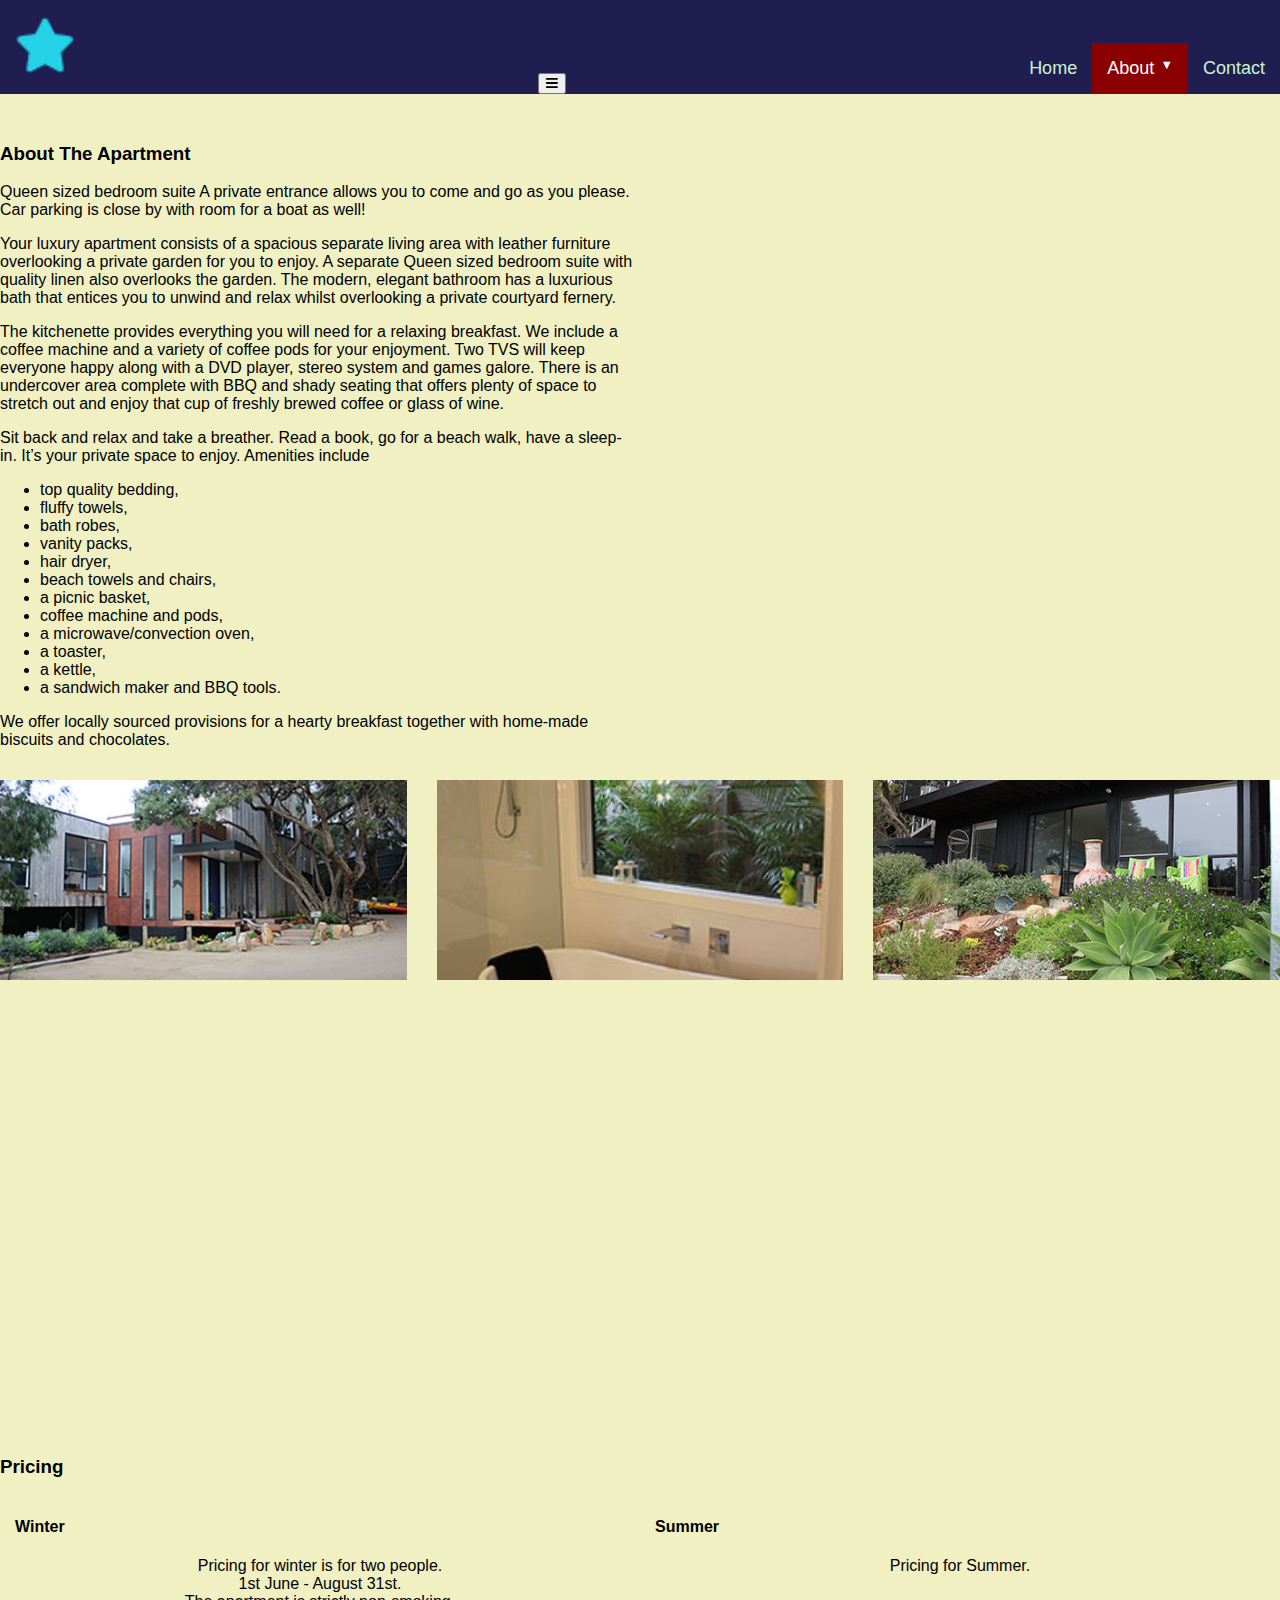
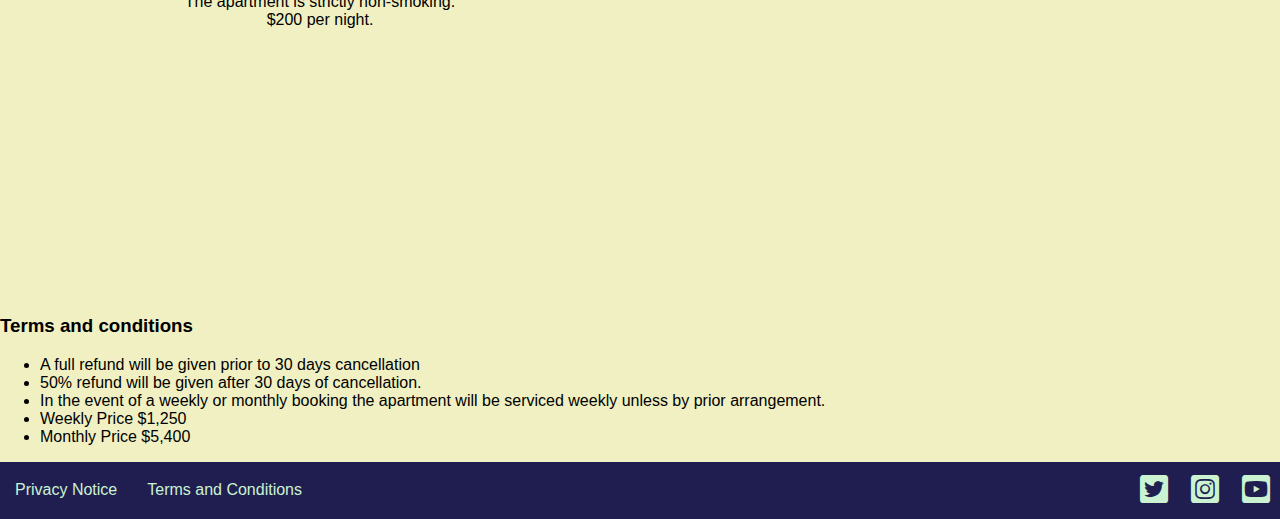
==== commit 92d7d010: "main" ====
--- a/Testwebsite/about.html
+++ b/Testwebsite/about.html
@@ -5,6 +5,7 @@
     <link rel="icon" href="star-solid.png">
     <link rel="stylesheet" href="styles.css">
     <link rel="stylesheet" href ="responsive.css">
+    <link rel="stylesheet" href="https://cdnjs.cloudflare.com/ajax/libs/font-awesome/4.7.0/css/font-awesome.min.css">
     <link rel="stylesheet" href="https://cdnjs.cloudflare.com/ajax/libs/font-awesome/5.15.4/css/all.min.css" integrity="sha512-1ycn6IcaQQ40/MKBW2W4Rhis/DbILU74C1vSrLJxCq57o941Ym01SwNsOMqvEBFlcgUa6xLiPY/NS5R+E6ztJQ==" crossorigin="anonymous" referrerpolicy="no-referrer" />
     <meta name="viewport" content="width=device-width, initial-scale=1">
     <script src="script.js"></script>
@@ -19,122 +20,14 @@
       </button>
       <nav class="navigation">
         <a href="index.html">Home</a>
-        <a href="about.html"class="active">About</a>
-        <a href="contact.html">Contact</a>
-      </nav>
-    </header>
-    <main class="content">    
-        <div class="container">
-            <div class="about-apartment">
-                <h3>About The Apartment</h3>
-                <p>
-                    Queen sized bedroom suite
-                        A private entrance allows you to come and go as you please.
-                        Car parking is close by with room for a boat as well!
-                </p>
-                    <p>
-                        Your luxury apartment consists of a spacious separate living area with leather furniture overlooking a private garden for you to enjoy.
-                        A separate Queen sized bedroom suite with quality linen also overlooks the garden. The modern, elegant bathroom has a luxurious bath that entices you to unwind and relax whilst overlooking a private courtyard fernery.
-                    </p> 
-                    The kitchenette provides everything you will need for a relaxing breakfast. We include a coffee machine and a variety of coffee pods for your enjoyment. Two TVS will keep everyone happy along with a DVD player, stereo system and games galore. 
-                    There is an undercover area complete with BBQ and shady seating that offers plenty of space to stretch out and enjoy that cup of freshly brewed coffee or glass of wine.  
-                
-                 <p>Sit back and relax and take a breather. Read a book, go for a beach walk, have a sleep-in. It’s your private space to enjoy. 
-                    Amenities include 
-                    <ul>
-                        <li>top quality bedding,</li>
-                        <li>fluffy towels,</li>
-                        <li>bath robes,</li>
-                        <li>vanity packs,</li>
-                        <li>hair dryer,</li>
-                        <li>beach towels and chairs,</li>
-                        <li>a picnic basket,</li>
-                        <li>coffee machine and pods,</li>
-                        <li>a microwave/convection oven,</li>
-                        <li>a toaster,</li>
-                        <li>a kettle,</li>
-                        <li>a sandwich maker and BBQ tools.</li>
-                    </ul>
-                    We offer locally sourced provisions for a hearty breakfast together with home-made biscuits and chocolates.
-                </p>
-            </div>
-            <div class="gallery">
-              <img src="images/apartment_front.jpg">
-              <img src="images/apartment_bath.jpg">
-              <img src="images/apartment_garden.jpg">
-            </div>
-            <div class="pricing">
-              <h3 class="section-heading">Pricing</h3>
-              <div class="card">
-                <h4>Winter</h4>
-                <p>Pricing for winter is for two people.<br>
-                  1st June - August 31st.<br>                                                                      
-                  The apartment is strictly non-smoking.<br>
-                  $200 per night.<br>
-                  </p>
-              </div>
-              <div class='card'>
-                <h4>Summer</h4>
-                <p>Pricing for Summer.<br>
-                </p>
-              </div>
-              <div class="terms">
-                <h3> Terms and conditions</h3>
-                <ul>
-                  <li>A full refund will be given prior to 30 days cancellation</li>                                                                                                          
-                  <li>50% refund will be given after 30 days of cancellation.</li>                                                                                                            
-                  <li>In the event of a weekly or monthly booking the apartment will be serviced weekly unless by prior arrangement.</li>
-                  <li>Weekly Price     $1,250</li> 
-                  <li>Monthly Price $5,400</li>                                                                              
-                </ul>
-              </div>
-            </div>
-        </div>   
-    </main>
-    <footer class="footer">
-      <nav class="footer-navigation">
-        <a href="privacy.html">
-          Privacy Notice
-        </a>
-        <a href="conditions.html">
-          Terms and Conditions
-        </a>
-      </nav>
-      <nav class="social">
-        <a href="https://twitter.com/sorrento">
-          <i class="fab fa-twitter-square"></i>
-        </a>
-        <a href="https://instagram.com/sorrento">
-          <i class="fab fa-instagram-square"></i>
-        </a>
-        <a href="https://youtube.com/sorrento">
-          <i class="fab fa-youtube-square"></i>
-        </a>
-      </nav>
-    </footer>
-  </body>
-<!DOCTYPE html>
-<html lang="en">
-  <head>
-    <title>About</title>
-    <link rel="icon" href="star-solid.png">
-    <link rel="stylesheet" href="styles.css">
-    <link rel="stylesheet" href ="responsive.css">
-    <link rel="stylesheet" href="https://cdnjs.cloudflare.com/ajax/libs/font-awesome/5.15.4/css/all.min.css" integrity="sha512-1ycn6IcaQQ40/MKBW2W4Rhis/DbILU74C1vSrLJxCq57o941Ym01SwNsOMqvEBFlcgUa6xLiPY/NS5R+E6ztJQ==" crossorigin="anonymous" referrerpolicy="no-referrer" />
-    <meta name="viewport" content="width=device-width, initial-scale=1">
-    <script src="script.js"></script>
-  </head>
-  <body>
-    <header class="header">
-      <a href="index.html">
-        <img class="logo" src="images/star-solid.png">
-      </a>
-      <button type="button" class="nav-button">
-        <i class="fas fa-bars"></i>
-      </button>
-      <nav class="navigation">
-        <a href="index.html">Home</a>
-        <a href="about.html"class="active">About</a>
+        <div class="dropdown">
+          <a class="active">About</a>
+          <nav class="dropdown-menu">
+            <a href="about.html" class="active">About Apartment</a>
+            <a href="placerholder.html">About Activities</a>
+            <a href="placerholder-For-Pet">About Pet Policy</a>
+          </nav>
+        </div>
         <a href="contact.html">Contact</a>
       </nav>
     </header>
--- a/Testwebsite/styles.css
+++ b/Testwebsite/styles.css
@@ -5,17 +5,19 @@
   --cadmium-orange: #f28f3bff;
   --lavender-blue: #b7c0eeff;
   --aero-blue: #cbf3d2ff;
+  --Dark-red: #3b0f0b;
   --serif-font: 'PT Serif', serif;
   --sans-serif-font: 'Lato', sans-serif;
   }
    
   body {
-    background-color: var(--aero-blue);
+    background-color: rgb(240, 240, 194);
     margin:0;
     min-height: 100vh;
     display: grid;
     grid-template-rows: auto 1fr auto;
     font-family: Arial, Helvetica, sans-serif;
+    max-width: 100%;
   }
    
   .header {
@@ -32,10 +34,18 @@
     text-decoration: none;
     font-size: 18px;
   }
+
+  /* Dark red to signel current page */
   .navigation a.active{
     color: white;
     background-color: darkred;
   }
+  /* Green to signel one page from this menu is being currently viewed */
+  .navigation a.active_D{
+    color: white;
+    background-color: rgb(11, 141, 33);
+  }
+
   .navigation {
     display: flex;
     flex-direction: row;
@@ -45,7 +55,6 @@
     width: 60px;
     padding: 15px;
   }
-   
   .footer {
     background-color: var(--space-cadet);
     display: flex;
@@ -105,57 +114,112 @@
     text-align: center;
 }
 .container {
-  max-width: 1024px;
-  /* background-color: crimson; */
+  max-width: 2024px;
   margin-top: 30px;
   margin-left: auto;
   margin-right: auto;
   display: grid;
   grid-template-columns: 1fr 1fr;
-  grid-gap: 30px;
-}
-.video {
-  grid-column: span 2;
+  grid-template-rows: 1fr 1fr;
+  grid-gap: 15px;
+  justify-content: center;
+}
+.top-container{
+  max-width: 2024px;
+  display: grid;
+  grid-template-columns: 1fr ;
+  grid-template-rows: 1fr;
+  padding-left: 5%;
+  padding-right: 5%;
+  padding-top: 2%;
+}
+.top-container > .video {
+  grid-column: span 1;
   aspect-ratio: 16/9 ;
-  background-color: cyan;
-}
-.video iframe {
+}
+.top-container > .video iframe {
   width:  100%;
   height: 100%;
   display: block;
 }
-.card img {
-  max-width: 100%;
-}
-.card button{
+.card {
+  /* background-color: brown; */
+  min-height: 400px;
+  margin-left: 15px;
+  margin-right: 15px;
+}
+.card > img {
+align-content: center;
+max-height: 100%;
+margin: auto;
+display: block;
+padding-top: 10px;
+}
+.card > h3{
+  text-align: center;
+}
+.card > p{
+text-align: center;
+}
+.card > button {
   background-color: var(--lavender-blue);
-  border: solid 1px var(--independence);
+  border: solid 3px var(--independence);
   padding: 10px;
-}
+  min-width: 200px;
+  margin: auto;
+  display: block;
+  }
+
+.card_s{
+  border: solid 3px var(--Dark-red);
+  max-height: 300px;
+  grid-row: span 2;
+  text-align: center;
+  min-width: 300px;
+  display: block;
+  justify-self: center;
+}
+
+#big_card{
+  grid-column: span 2;
+  justify-self: center;
+  min-width: 900px;
+}
+
 .map {
   grid-column: span 2;
   aspect-ratio: 16/9 ;
+  margin: auto;
 
 }
 .map iframe {
   width: 100%;
   height: 100%;
+  min-height: 750px;
+  min-width: 1300px;
+  align-items: center;
 }
 .contact{
   grid-column: span 2;
-
+  background-image: url(https://image.shutterstock.com/z/stock-photo-long-exposure-of-waves-crashing-on-an-orange-sandy-beach-at-sunset-tuross-head-new-south-wales-1114739360.jpg);
+  background-repeat: no-repeat;
+  background-position: center;
+  /* display: block;
+  align-content: center; */
 }
 .contact-form{
-  max-width: 400px;
-  margin: 30px auto;
+  max-width: 600px;
+  margin: 10px auto;
   display:grid;
   grid-template-columns: 1fr 1fr;
   grid-column-gap: 30px;
-  grid-row-gap: 15px
+  grid-row-gap: 15px;
 }
 .contact-form label{
   display: block;
   grid-column: span 2;
+  font-weight: bold;
+  margin: auto;
  }
  .contact-form input{
    display: block;
@@ -171,6 +235,8 @@
  }
  .date label{
    width: 100%;
+   margin: auto;
+   text-align: center;
  }
  .date input {
    width: 100%;
@@ -182,21 +248,37 @@
    justify-content: space-between;
    display: flex;
  }
- .buttons button .button{
+ .buttons > button{
    font-size: 16px;
    padding: 10px;
    width: 14cha;
    border-radius: 4px;
-   background-color: var(--space-cadet);
-   color: white;
-   border: 1px solid var(--independence);
- }
+   background-color: black;
+   color: rgb(5, 4, 4);
+   border: 3px solid var(--independence);
+ }
+
  .about-apartment {
-   grid-column: span 2;
+   grid-column: span 1;
+   display: block;
+   align-content: center;
  }
  .getting-there{
    grid-column: span 2;
- }
+   margin: 10px;
+   align-content: center;
+   border: solid 10px;
+   border-color: black;
+ }
+
+.getting-there h3{
+  text-align: center;
+}
+ .getting-there p{
+padding-left: 100px;
+padding-top: 10px;
+ }
+
  .phone {
    background-color: var(--space-cadet);
    color: white;
@@ -234,8 +316,8 @@
 /* slideshow */
 
 .slideshow{
-  min-width: 100vw;
-  margin-bottom: 3em;
+  /* min-width: 100vw;
+  margin-bottom: 3em; */
 
 }
 .slide > img {
@@ -244,6 +326,35 @@
   object-fit: cover;
   object-position: center;
 }
+
+/* The mini slide show */
+.mini_slide{
+  margin-bottom: 3em;
+}
+
+.main-carousel > button{
+  margin: auto;
+  height: px;
+  width: 40px;
+  color: rgb(50, 241, 232);
+  background-color: black;
+}
+.flickity-page-dots {
+height: 60px;
+
+}
+ .mini_slide > img {
+  align-content: center;
+  max-height: 100%;
+  margin: auto;
+  display: block;
+  padding-top: 10px;
+  min-height: 400px;
+  min-width: 600px;
+  max-height: 400px;
+  max-width: 600px;
+}
+
 /* Dropdown menu */
 
 .dropdown {
@@ -272,4 +383,76 @@
 }
 .dropdown a {
   display: flex
+}
+
+.duo {
+  display: block;
+  clear: both;
+  content: '';
+  grid-template-rows: 1fr 1fr;
+  grid-row: 1fr 1fr;
+
+}
+.duo__cell{
+  margin-bottom: 10px;
+  background-color: #3b0f0b;
+}
+
+/* img alignments */
+
+#center{
+  text-align: center;
+  padding-top: 15px;
+}
+
+a {
+  color: grey;
+}
+a:hover {
+  color: rgb(255, 255, 255);
+}
+
+
+/* Experimental header */
+.header_ex {
+background-color: var(--lavender-blue);
+font-family: var(--sans-serif-font);
+min-height: 80px;
+margin: 0;
+
+}
+.navigation_ex {
+  grid-template-columns: 1fr 1fr 1fr ;
+  grid-template-rows: 1fr;
+  display: grid;
+  margin: 5px;
+  gap: 5px;
+
+}
+.navigation_ex > a{
+  /* display: block; */
+}
+
+.header_ex  a  {
+ text-align: center;
+}
+
+.nav_block {
+  padding: 15px;
+  background-color: chartreuse;
+  color: white;
+  margin: auto;
+  border: solid black;
+  max-width: 80px;
+  max-height: 40px;
+  text-align: center;
+  grid-column: span 1;
+}
+/* .nav_block_point{
+  display: grid;
+  min-height: ;
+} */
+#nav_big_block{
+  grid-column: span 2;
+  grid-row: span 2;
 }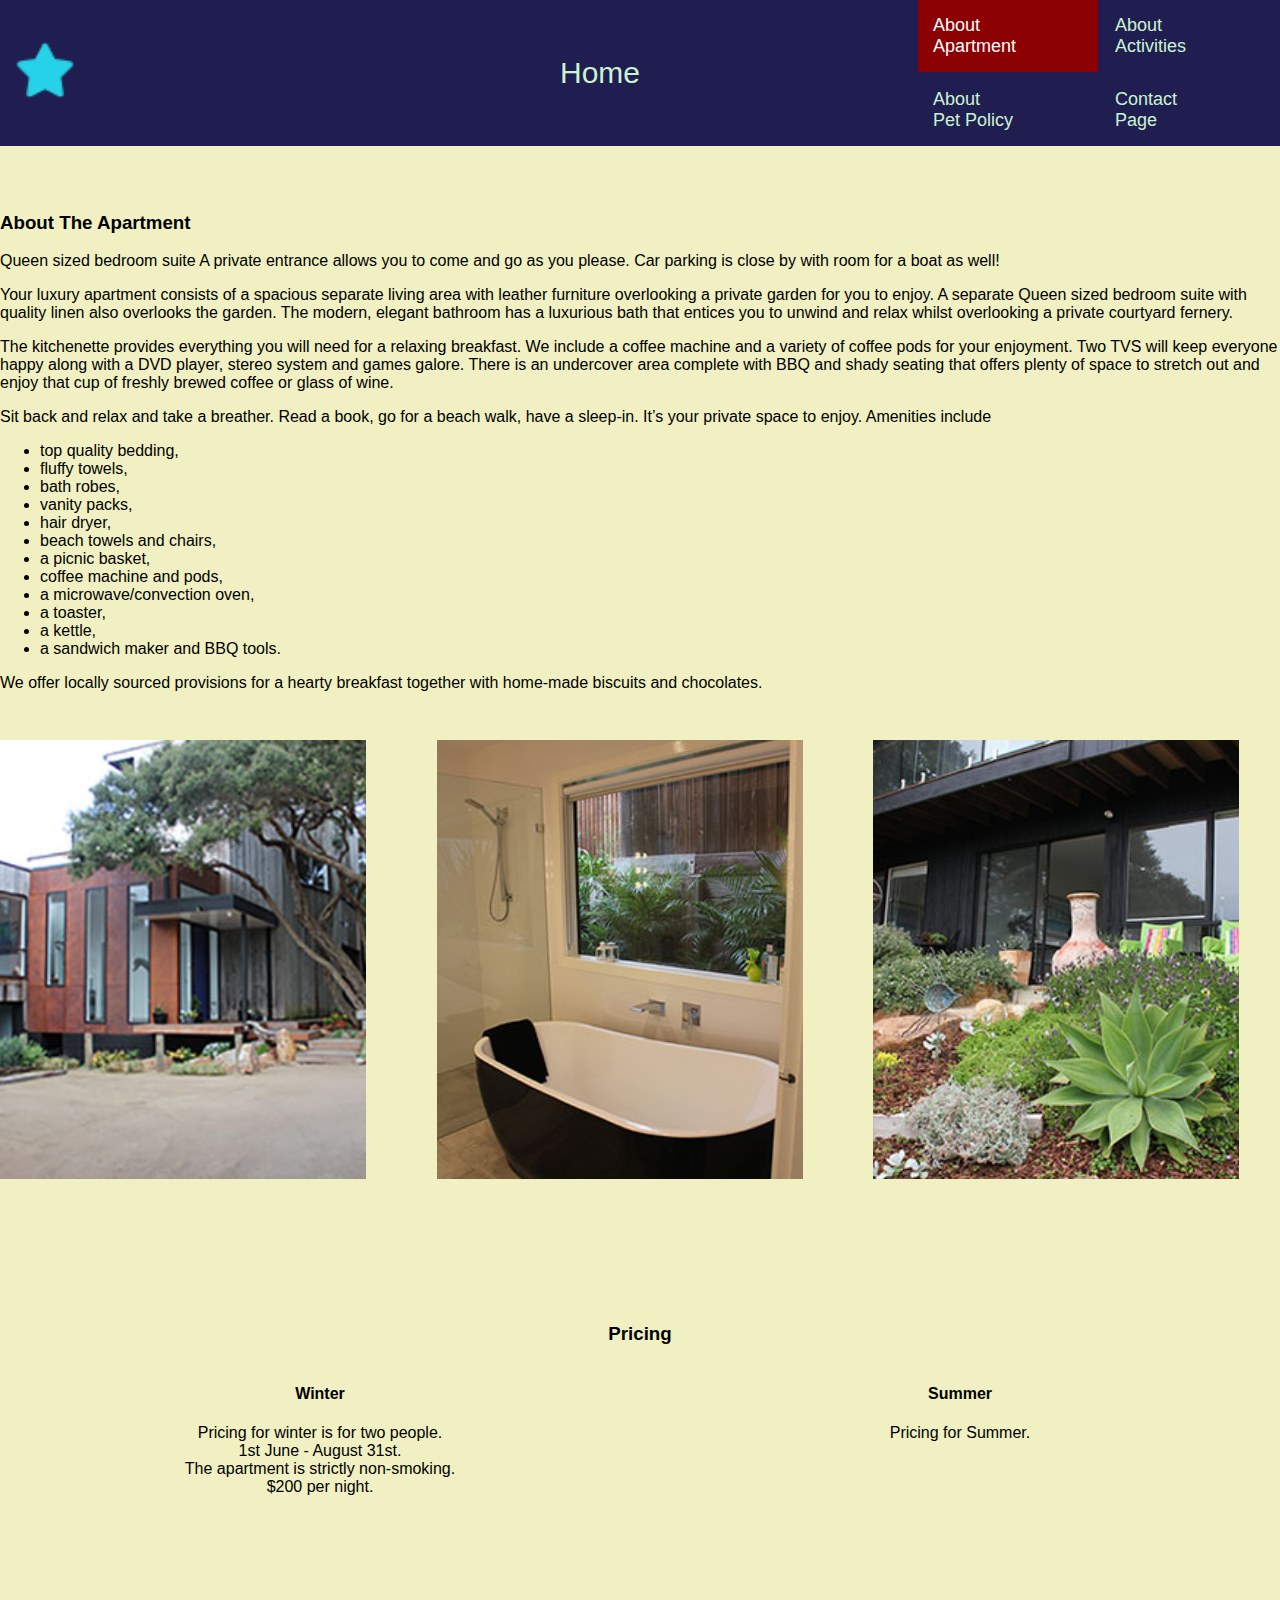
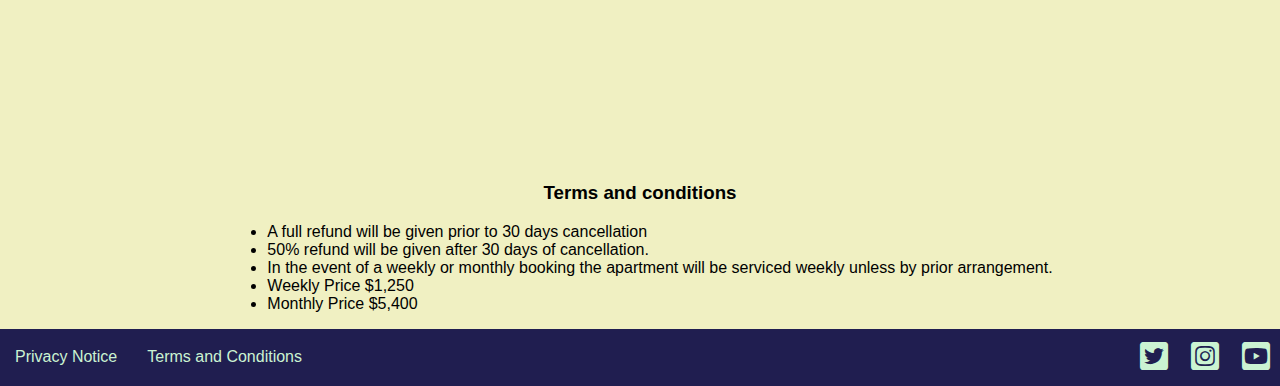
==== commit e1f239f6: "Implimented Nav bar" ====
--- a/Testwebsite/about.html
+++ b/Testwebsite/about.html
@@ -12,23 +12,22 @@
   </head>
   <body>
     <header class="header">
+      <div class="header-group">
       <a href="index.html">
         <img class="logo" src="images/star-solid.png">
       </a>
-      <button type="button" class="nav-button">
-        <i class="fas fa-bars"></i>
-      </button>
+      <a href="index.html">Home</a>
+    </div>
       <nav class="navigation">
-        <a href="index.html">Home</a>
-        <div class="dropdown">
-          <a class="active">About</a>
-          <nav class="dropdown-menu">
-            <a href="about.html" class="active">About Apartment</a>
-            <a href="placerholder.html">About Activities</a>
-            <a href="placerholder-For-Pet">About Pet Policy</a>
-          </nav>
+         <!-- <div class="dropdown">
+          <a>About</a>
+          <nav class="dropdown-menu"> -->
+            <a href="about.html" class="active">About <br> Apartment</a>
+            <a href="placerholder.html">About <br> Activities</a>
+            <a href="placerholder-For-Pet">About<br> Pet Policy</a>
+          <!-- </nav> -->
         </div>
-        <a href="contact.html">Contact</a>
+        <a href="contact.html">Contact<br> Page</a>
       </nav>
     </header>
     <main class="content">    
--- a/Testwebsite/styles.css
+++ b/Testwebsite/styles.css
@@ -22,20 +22,44 @@
    
   .header {
     background-color: var(--space-cadet);
+    display: grid;
+    grid-template-columns: 1fr 1fr;
+    min-height: 90px;
+  }
+
+  .header a{
+    text-decoration: none;
+    font-size: 30px;
+    color: var(--aero-blue) ;
+  }
+  .header a:hover{
+    background-color: brown;
+    
+  }
+  .header-group{
     display: flex;
     flex-direction: row;
+    align-items: center;
     justify-content: space-between;
-    align-items: flex-end;
-    font-family: var(--sans-serif-font);
+    max-width: 800px;
   }
   .navigation a {
     color: var(--aero-blue);
     padding: 15px;
     text-decoration: none;
     font-size: 18px;
-  }
-
-  /* Dark red to signel current page */
+    text-align: start;
+    min-width: 150px;
+  }
+
+ .navigation {
+    display: grid;
+    justify-self: end;
+    grid-template-columns: 1fr 1fr;
+    grid-template-rows: auto auto;
+    grid-gap: 2px;
+  }
+/* Dark red to signel current page */
   .navigation a.active{
     color: white;
     background-color: darkred;
@@ -44,13 +68,12 @@
   .navigation a.active_D{
     color: white;
     background-color: rgb(11, 141, 33);
-  }
-
-  .navigation {
-    display: flex;
-    flex-direction: row;
-    
-  }
+  } 
+
+  .navigation a:hover {
+    background-color: brown;
+  }
+
   .logo {
     width: 60px;
     padding: 15px;
@@ -158,6 +181,9 @@
 .card > h3{
   text-align: center;
 }
+.card > h4{
+  text-align: center;
+}
 .card > p{
 text-align: center;
 }
@@ -251,15 +277,14 @@
  .buttons > button{
    font-size: 16px;
    padding: 10px;
-   width: 14cha;
    border-radius: 4px;
-   background-color: black;
+   background-color: rgb(236, 232, 232);
    color: rgb(5, 4, 4);
-   border: 3px solid var(--independence);
+   border: 3px solid var(--lavender-blue);
  }
 
  .about-apartment {
-   grid-column: span 1;
+   grid-column: span 2;
    display: block;
    align-content: center;
  }
@@ -295,19 +320,28 @@
  .section-heading{
    grid-column: span 2;
  }
+ h3.section-heading{
+   text-align: center;
+ }
  .terms {
    grid-column: span 2;
- }
+   justify-content: center;
+   margin: auto;
+   display: block;
+ }
+.terms > h3 {
+  text-align: center;
+}
  .gallery {
   display: grid;
   grid-template-columns: 1fr 1fr 1fr;
   grid-gap: 30px;
   grid-column: span 2;
 }
-.gallery img {
-  width: 100%;
+.gallery > img {
+  width: 90%;
   object-fit: cover;
-  height: 200px;
+  height: 80%;
   object-position: center;
 }
 .navigation.open {
@@ -411,48 +445,3 @@
 a:hover {
   color: rgb(255, 255, 255);
 }
-
-
-/* Experimental header */
-.header_ex {
-background-color: var(--lavender-blue);
-font-family: var(--sans-serif-font);
-min-height: 80px;
-margin: 0;
-
-}
-.navigation_ex {
-  grid-template-columns: 1fr 1fr 1fr ;
-  grid-template-rows: 1fr;
-  display: grid;
-  margin: 5px;
-  gap: 5px;
-
-}
-.navigation_ex > a{
-  /* display: block; */
-}
-
-.header_ex  a  {
- text-align: center;
-}
-
-.nav_block {
-  padding: 15px;
-  background-color: chartreuse;
-  color: white;
-  margin: auto;
-  border: solid black;
-  max-width: 80px;
-  max-height: 40px;
-  text-align: center;
-  grid-column: span 1;
-}
-/* .nav_block_point{
-  display: grid;
-  min-height: ;
-} */
-#nav_big_block{
-  grid-column: span 2;
-  grid-row: span 2;
-}